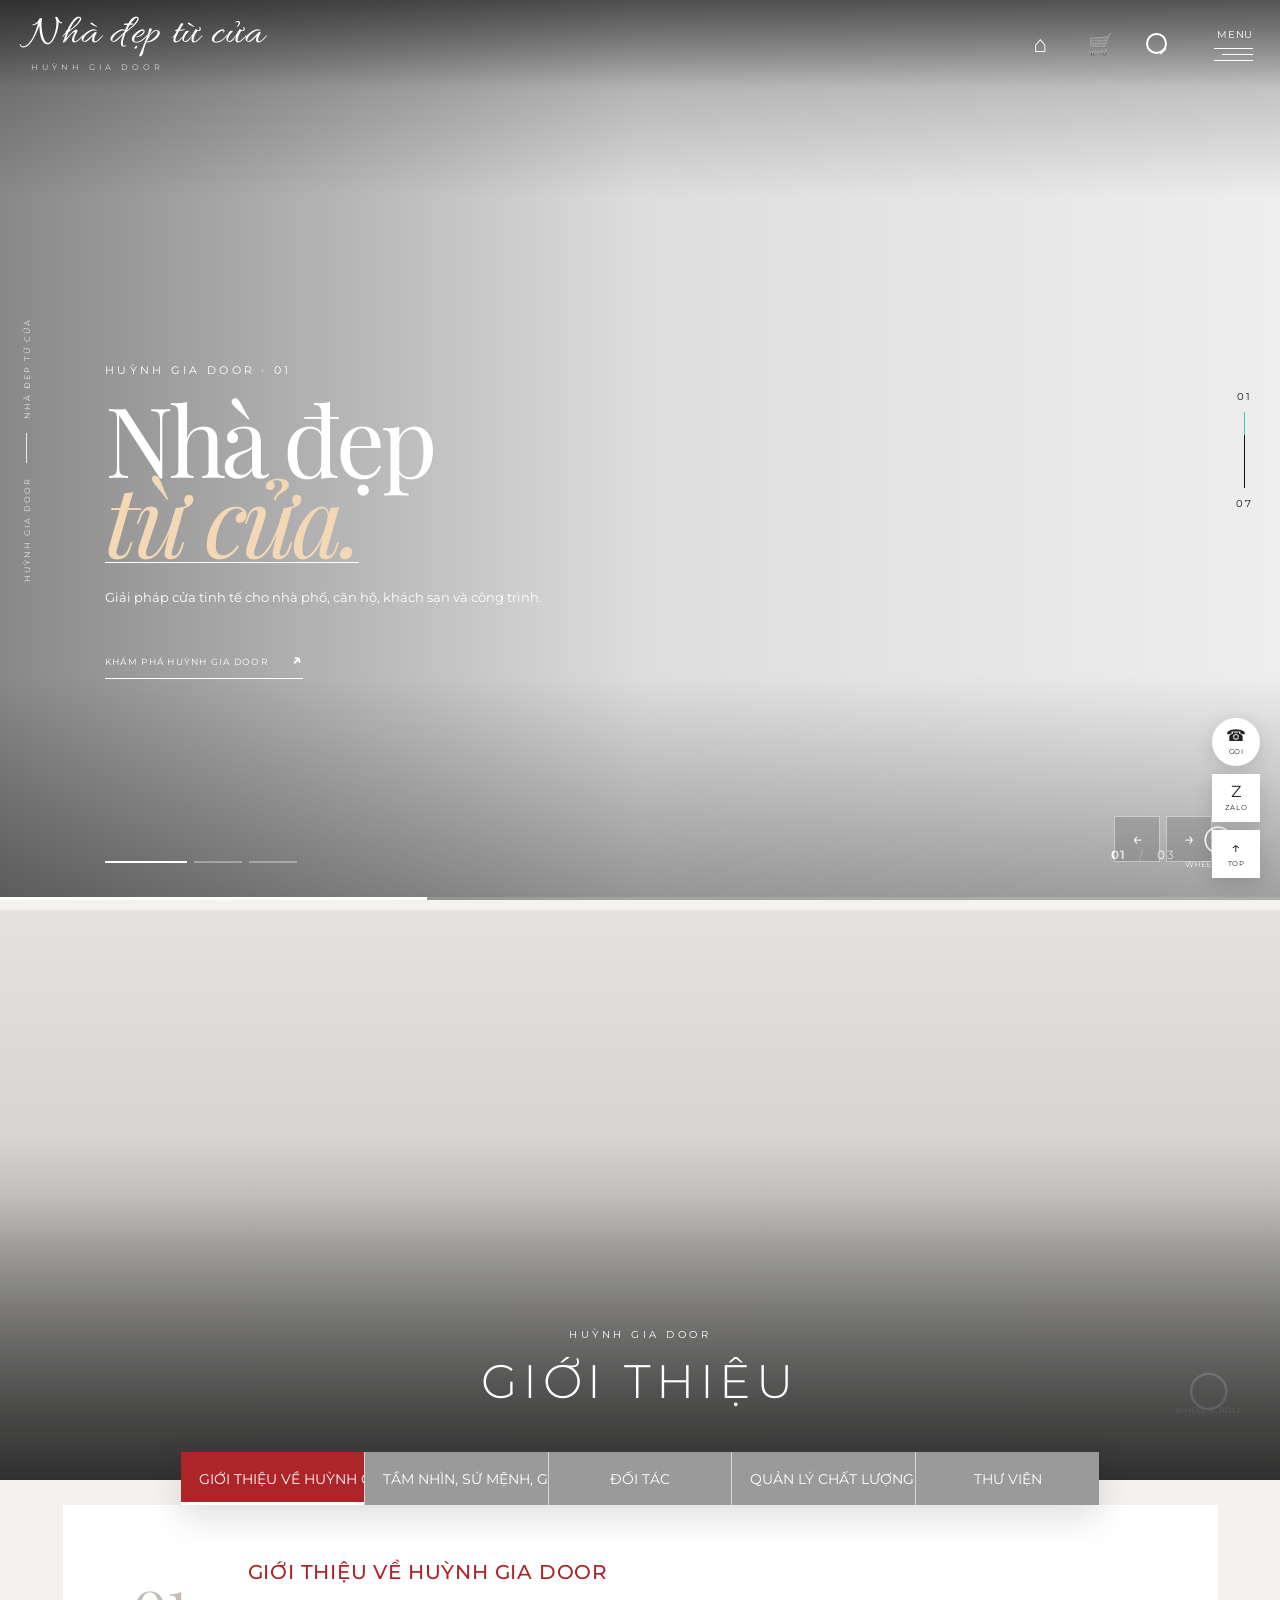
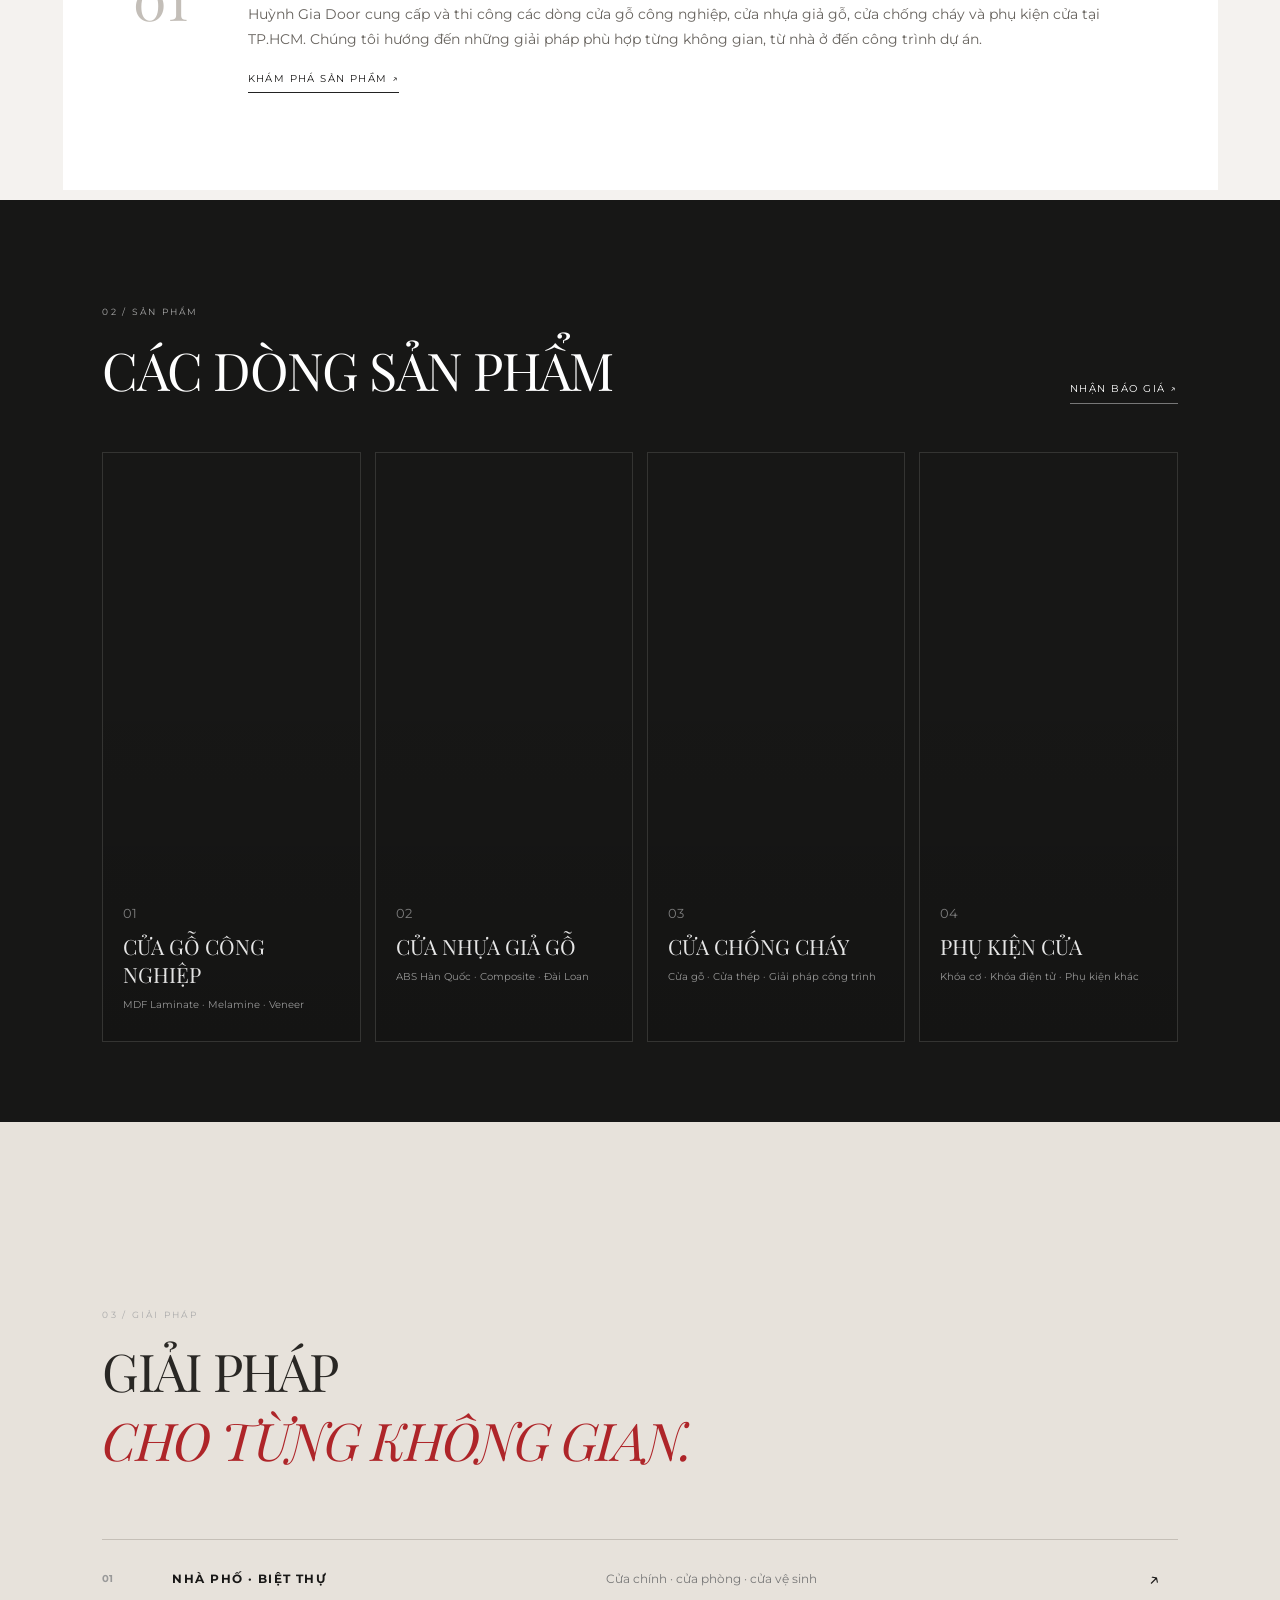
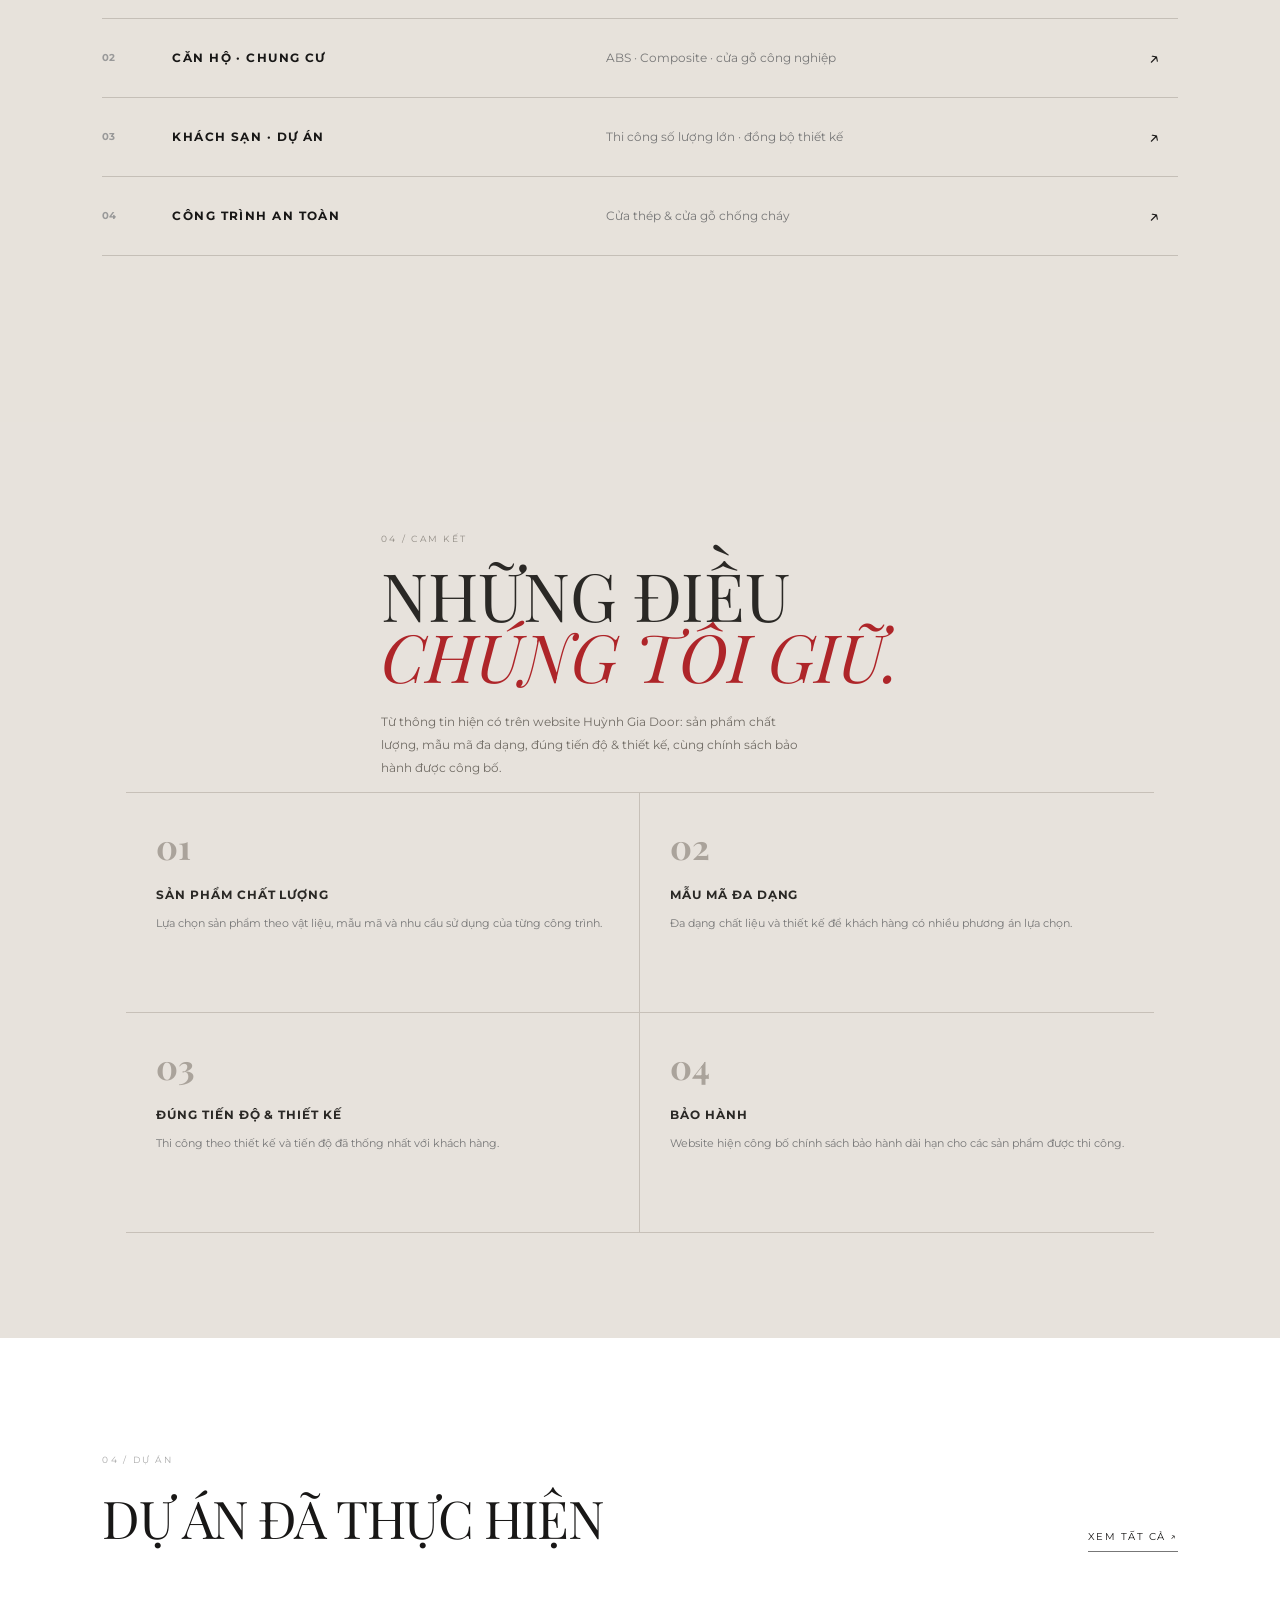
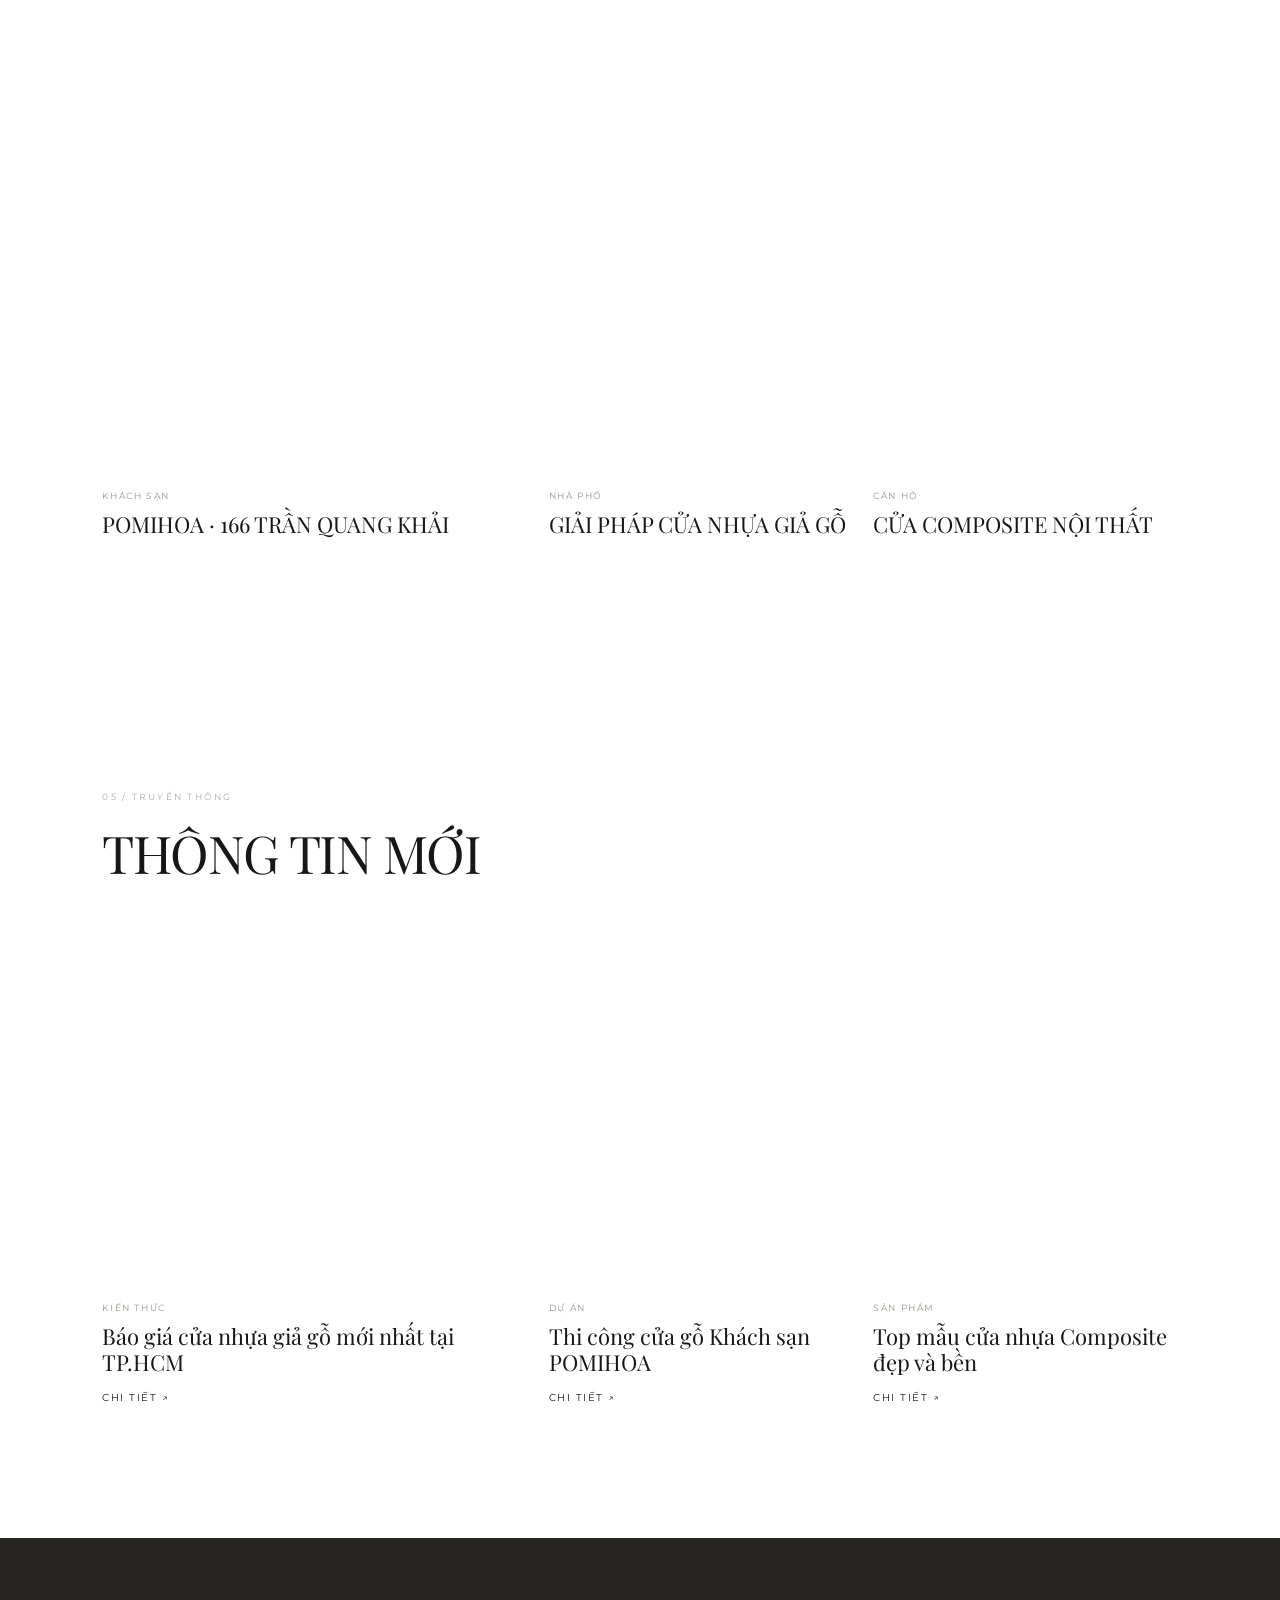
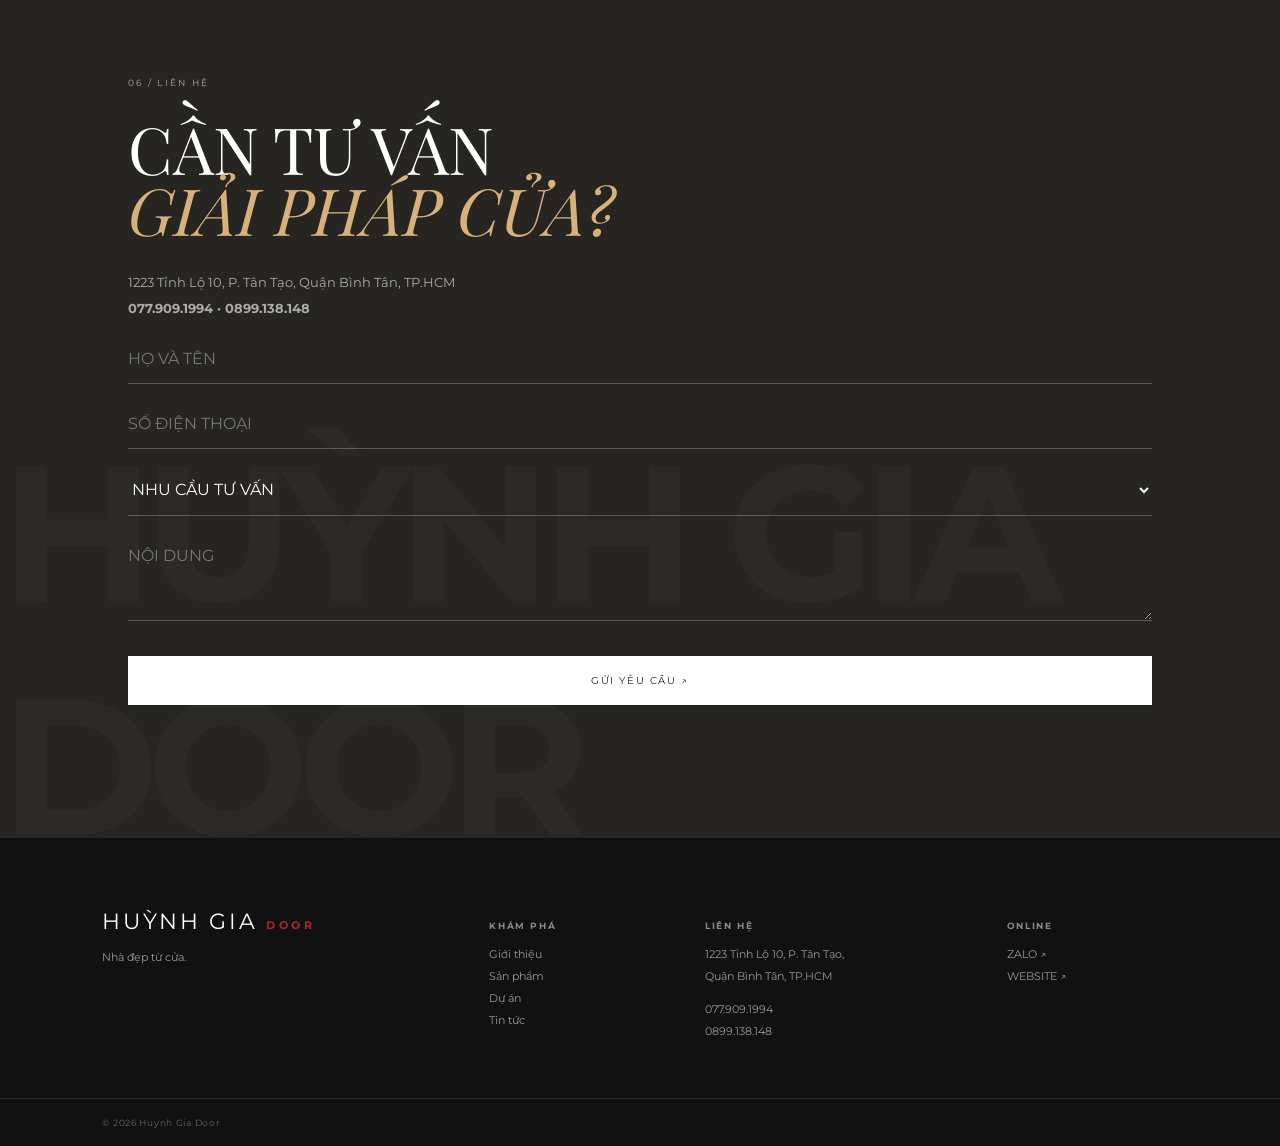
==== cuago/index.html @ 32234a35 "Add files via upload" ====
<!doctype html>
<html lang="vi">
<head>
<meta charset="utf-8">
<meta name="viewport" content="width=device-width,initial-scale=1">
<title>Huỳnh Gia Door — Nhà đẹp từ cửa | V5</title>
<meta name="description" content="Huỳnh Gia Door - giải pháp cửa gỗ công nghiệp, cửa nhựa giả gỗ, cửa chống cháy và phụ kiện cửa tại TP.HCM.">
<link rel="preconnect" href="https://fonts.googleapis.com">
<link rel="preconnect" href="https://fonts.gstatic.com" crossorigin>
<link href="https://fonts.googleapis.com/css2?family=Montserrat:wght@300;400;500;600;700&family=Playfair+Display:ital,wght@0,400;0,500;0,600;1,400;1,500&family=Allura&display=swap" rel="stylesheet">
<link rel="stylesheet" href="style.css">
</head>
<body class="presentation-mode">

<!-- HEADER: cố ý giống tinh thần screenshot: trong suốt, icon trắng, MENU -->
<header class="site-header" id="siteHeader">
  <a href="#top" class="logo" aria-label="Huỳnh Gia Door">
    <span class="logo-script">Nhà đẹp từ cửa</span>
    <span class="logo-sub">HUỲNH GIA DOOR</span>
  </a>
  <div class="header-tools">
    <a href="#top" class="icon-btn" aria-label="Trang chủ">⌂</a>
    <a href="#san-pham" class="icon-btn" aria-label="Sản phẩm">🛒</a>
    <button class="icon-btn search-btn" aria-label="Tìm kiếm">⌕</button>
    <button class="menu-trigger" id="menuTrigger" aria-expanded="false">
      <span>MENU</span><i></i><i></i><i></i>
    </button>
  </div>
</header>

<!-- FULLSCREEN MENU -->
<div class="mega-menu" id="megaMenu" aria-hidden="true">
  <div class="menu-backdrop"></div>
  <div class="menu-close-area">
    <button id="menuClose" class="menu-close" aria-label="Đóng menu">×</button>
  </div>
  <div class="mega-inner">
    <div class="mega-grid">
      <section class="mega-cell mega-products">
        <h3>CÁC DÒNG SẢN PHẨM</h3>
        <a href="#san-pham">CỬA GỖ CÔNG NGHIỆP</a>
        <a href="#san-pham">CỬA NHỰA ABS HÀN QUỐC</a>
        <a href="#san-pham">CỬA NHỰA COMPOSITE</a>
        <a href="#san-pham">CỬA NHỰA ĐÀI LOAN</a>
        <a href="#san-pham">CỬA GỖ MDF LAMINATE</a>
        <a href="#san-pham">CỬA GỖ MDF MELAMINE</a>
        <a href="#san-pham">CỬA GỖ MDF VENEER</a>
        <a href="#san-pham">CỬA GỖ CHỐNG CHÁY</a>
        <a href="#san-pham">CỬA THÉP CHỐNG CHÁY</a>
        <a href="#san-pham">KHÓA ĐIỆN TỬ</a>
        <a href="#san-pham">PHỤ KIỆN CỬA</a>
      </section>

      <section class="mega-cell">
        <h3>GIẢI PHÁP</h3>
        <a href="#giai-phap">NHÀ PHỐ · BIỆT THỰ</a>
        <a href="#giai-phap">CĂN HỘ · CHUNG CƯ</a>
        <a href="#giai-phap">KHÁCH SẠN · RESORT</a>
        <a href="#giai-phap">VĂN PHÒNG · THƯƠNG MẠI</a>
        <a href="#giai-phap">CHỐNG CHÁY</a>
        <a href="#giai-phap">THÔNG PHÒNG CHỐNG ẨM</a>
        <a href="#giai-phap">CÔNG TRÌNH DỰ ÁN</a>
      </section>

      <section class="mega-cell">
        <h3>TÀI LIỆU HỖ TRỢ</h3>
        <a href="#lien-he">TƯ VẤN THIẾT KẾ KIẾN TRÚC SƯ</a>
        <a href="#lien-he">CHỦ ĐẦU TƯ</a>
        <a href="#lien-he">TỔNG THẦU THI CÔNG</a>
        <a href="#lien-he">PHÂN PHỐI · ĐẠI LÝ</a>
        <a href="#lien-he">ĐỘI THỢ THI CÔNG</a>
      </section>

      <section class="mega-cell">
        <h3>TRUYỀN THÔNG</h3>
        <a href="#tin-tuc">CHÍNH SÁCH</a>
        <a href="#tin-tuc">SỰ KIỆN</a>
        <a href="#tin-tuc">TIN TỨC</a>
        <a href="#tin-tuc">SẢN PHẨM · GIẢI PHÁP</a>
        <a href="#tin-tuc">KHUYẾN MẠI · ƯU ĐÃI</a>
        <a href="#tin-tuc">GIẢI THƯỞNG</a>
        <a href="#tin-tuc">TUYỂN DỤNG</a>
      </section>

      <section class="mega-cell mega-bottom mega-projects">
        <h3>DỰ ÁN</h3>
        <a href="#du-an">TT THƯƠNG MẠI, VĂN PHÒNG</a>
        <a href="#du-an">KHÁCH SẠN, RESORT</a>
        <a href="#du-an">CHUNG CƯ, NHÀ DÂN DỤNG</a>
        <a href="#du-an">CÔNG TRÌNH VĂN HÓA</a>
        <a href="#du-an">CÔNG TRÌNH GIÁO DỤC</a>
        <a href="#du-an">CÔNG TRÌNH Y TẾ</a>
        <a href="#du-an">NHÀ MÁY, NHÀ XƯỞNG</a>
      </section>

      <section class="mega-cell mega-bottom mega-about">
        <h3>VỀ HUỲNH GIA DOOR</h3>
        <a href="#gioi-thieu" data-tab="about">GIỚI THIỆU</a>
        <a href="#gioi-thieu" data-tab="vision">TẦM NHÌN, SỨ MỆNH, GIÁ TRỊ</a>
        <a href="#gioi-thieu" data-tab="partners">ĐỐI TÁC</a>
        <a href="#gioi-thieu" data-tab="quality">QUẢN LÝ CHẤT LƯỢNG</a>
        <a href="#gioi-thieu" data-tab="library">THƯ VIỆN</a>
      </section>

      <section class="mega-cell mega-bottom mega-contact">
        <h3>LIÊN HỆ</h3>
        <a href="#lien-he">ĐỊA CHỈ LIÊN HỆ</a>
        <a href="#lien-he">DỊCH VỤ KHÁCH HÀNG</a>
        <a href="#lien-he">HỆ THỐNG PHÂN PHỐI, ĐẠI LÝ</a>
        <a href="#lien-he">FORM LIÊN HỆ</a>
      </section>
    </div>
  </div>
</div>

<!-- SEARCH OVERLAY -->
<div class="search-overlay" id="searchOverlay" aria-hidden="true">
  <div class="search-panel">
    <button class="search-close" id="searchClose" aria-label="Đóng tìm kiếm">×</button>
    <span>TÌM KIẾM</span>
    <h2>Bạn đang tìm gì?</h2>
    <form id="searchForm"><input id="searchInput" type="search" placeholder="Tên sản phẩm, cửa, phụ kiện..." autocomplete="off"><button type="submit">TÌM KIẾM ↗</button></form>
    <p id="searchHint">Ví dụ: cửa composite, cửa gỗ MDF, cửa chống cháy...</p>
  </div>
</div>

<main id="top">
  <div class="scene-indicator" id="sceneIndicator" aria-hidden="true"><span class="scene-current">01</span><i></i><span>07</span></div>
<!-- HERO / FULLSCREEN SLIDER -->
<section class="hero" id="homeHero" aria-label="Huỳnh Gia Door showcase">
  <div class="hero-slides">
    <article class="hero-slide active" data-slide="0">
      <div class="hero-bg" style="background-image:url('https://huynhgiadoor.com.vn/wp-content/uploads/2024/05/slider-cua-go-duratek.jpg')"></div>
      <div class="hero-overlay"></div>
      <div class="hero-caption">
        <span>HUỲNH GIA DOOR · 01</span>
        <h1>Nhà đẹp<br><em>từ cửa.</em></h1>
        <p>Giải pháp cửa tinh tế cho nhà phố, căn hộ, khách sạn và công trình.</p>
        <a href="#gioi-thieu" class="hero-link">KHÁM PHÁ HUỲNH GIA DOOR <b>↗</b></a>
      </div>
    </article>
    <article class="hero-slide" data-slide="1">
      <div class="hero-bg" style="background-image:url('https://huynhgiadoor.com.vn/wp-content/uploads/2024/05/slider-cua-go.jpg')"></div>
      <div class="hero-overlay"></div>
      <div class="hero-caption">
        <span>HUỲNH GIA DOOR · 02</span>
        <h1>Không gian<br><em>có gu.</em></h1>
        <p>Từ cửa gỗ công nghiệp đến cửa nhựa giả gỗ, đồng bộ cùng phong cách nội thất.</p>
        <a href="#san-pham" class="hero-link">XEM CÁC DÒNG SẢN PHẨM <b>↗</b></a>
      </div>
    </article>
    <article class="hero-slide" data-slide="2">
      <div class="hero-bg" style="background-image:url('https://huynhgiadoor.com.vn/wp-content/uploads/2024/05/bg-dep-3.jpg')"></div>
      <div class="hero-overlay"></div>
      <div class="hero-caption">
        <span>HUỲNH GIA DOOR · 03</span>
        <h1>Đúng cửa.<br><em>Đúng công trình.</em></h1>
        <p>Tư vấn, cung cấp và thi công giải pháp cửa phù hợp nhu cầu sử dụng.</p>
        <a href="#lien-he" class="hero-link">NHẬN TƯ VẤN <b>↗</b></a>
      </div>
    </article>
  </div>
  <div class="hero-counter"><strong id="heroCurrent">01</strong> <span>/</span> 03</div>
  <div class="hero-dots" aria-label="Chuyển slide">
    <button class="hero-dot active" data-go="0" aria-label="Slide 1"></button>
    <button class="hero-dot" data-go="1" aria-label="Slide 2"></button>
    <button class="hero-dot" data-go="2" aria-label="Slide 3"></button>
  </div>
  <button class="hero-arrow prev" id="heroPrev" aria-label="Slide trước">←</button>
  <button class="hero-arrow next" id="heroNext" aria-label="Slide tiếp theo">→</button>
  <a class="wheel-scroll" href="#gioi-thieu"><b>◯</b><span>WHEEL SCROLL</span></a>
  <div class="hero-progress"><span id="heroProgressBar"></span></div>
  <div class="hero-side-label">HUỲNH GIA DOOR <i></i> NHÀ ĐẸP TỪ CỬA</div>
</section>

<!-- INTRO / TABS -->
<section class="intro-panel snap-section" id="gioi-thieu">
  <div class="intro-hero">
    <div class="intro-image"></div>
    <div class="intro-title"><span>HUỲNH GIA DOOR</span><h2>GIỚI THIỆU</h2></div>
    <div class="intro-wheel">◯<small>WHEEL SCROLL</small></div>
  </div>
  <div class="intro-tabs" id="introTabs">
    <button class="intro-tab active" data-tab="about">GIỚI THIỆU VỀ HUỲNH GIA DOOR</button>
    <button class="intro-tab" data-tab="vision">TẦM NHÌN, SỨ MỆNH, GIÁ TRỊ</button>
    <button class="intro-tab" data-tab="partners">ĐỐI TÁC</button>
    <button class="intro-tab" data-tab="quality">QUẢN LÝ CHẤT LƯỢNG</button>
    <button class="intro-tab" data-tab="library">THƯ VIỆN</button>
  </div>
  <div class="intro-content" id="introContent">
    <article class="tab-content active" data-content="about">
      <div class="tab-number">01</div><div><h3>GIỚI THIỆU VỀ HUỲNH GIA DOOR</h3><p>Huỳnh Gia Door cung cấp và thi công các dòng cửa gỗ công nghiệp, cửa nhựa giả gỗ, cửa chống cháy và phụ kiện cửa tại TP.HCM. Chúng tôi hướng đến những giải pháp phù hợp từng không gian, từ nhà ở đến công trình dự án.</p><a href="#san-pham">KHÁM PHÁ SẢN PHẨM ↗</a></div>
    </article>
    <article class="tab-content" data-content="vision">
      <div class="tab-number">02</div><div><h3>TẦM NHÌN, SỨ MỆNH, GIÁ TRỊ</h3><p>Kiến tạo những giải pháp cửa đẹp, bền, phù hợp nhu cầu sử dụng; lấy chất lượng sản phẩm, sự minh bạch và trải nghiệm khách hàng làm nền tảng cho quá trình phát triển.</p><a href="#lien-he">TRAO ĐỔI VỚI CHÚNG TÔI ↗</a></div>
    </article>
    <article class="tab-content" data-content="partners">
      <div class="tab-number">03</div><div><h3>ĐỐI TÁC</h3><p>Đồng hành cùng các nhà cung cấp vật liệu, phụ kiện và đơn vị thi công để tạo nên giải pháp đồng bộ cho từng công trình.</p><a href="#lien-he">TRỞ THÀNH ĐỐI TÁC ↗</a></div>
    </article>
    <article class="tab-content" data-content="quality">
      <div class="tab-number">04</div><div><h3>QUẢN LÝ CHẤT LƯỢNG</h3><p>Sản phẩm được lựa chọn theo tiêu chí về vật liệu, mẫu mã và khả năng ứng dụng; quá trình lắp đặt được thực hiện theo thiết kế và thỏa thuận với khách hàng.</p><a href="#lien-he">TƯ VẤN CÔNG TRÌNH ↗</a></div>
    </article>
    <article class="tab-content" data-content="library">
      <div class="tab-number">05</div><div><h3>THƯ VIỆN</h3><p>Không gian lưu trữ hình ảnh sản phẩm, công trình và các mẫu cửa để khách hàng tham khảo trước khi lựa chọn.</p><a href="#san-pham">XEM HÌNH ẢNH ↗</a></div>
    </article>
  </div>
</section>

<section class="products section dark reveal-section snap-section" id="san-pham">
  <div class="section-head"><div><span>02 / SẢN PHẨM</span><h2>CÁC DÒNG SẢN PHẨM</h2></div><a href="#lien-he">NHẬN BÁO GIÁ ↗</a></div>
  <div class="product-grid">
    <a class="product-card" href="#lien-he"><div class="pimg p1"></div><div><small>01</small><h3>CỬA GỖ CÔNG NGHIỆP</h3><p>MDF Laminate · Melamine · Veneer</p></div></a>
    <a class="product-card" href="#lien-he"><div class="pimg p2"></div><div><small>02</small><h3>CỬA NHỰA GIẢ GỖ</h3><p>ABS Hàn Quốc · Composite · Đài Loan</p></div></a>
    <a class="product-card" href="#lien-he"><div class="pimg p3"></div><div><small>03</small><h3>CỬA CHỐNG CHÁY</h3><p>Cửa gỗ · Cửa thép · Giải pháp công trình</p></div></a>
    <a class="product-card" href="#lien-he"><div class="pimg p4"></div><div><small>04</small><h3>PHỤ KIỆN CỬA</h3><p>Khóa cơ · Khóa điện tử · Phụ kiện khác</p></div></a>
  </div>
</section>

<section class="solutions section reveal-section snap-section" id="giai-phap">
  <span>03 / GIẢI PHÁP</span><h2>GIẢI PHÁP<br><em>CHO TỪNG KHÔNG GIAN.</em></h2>
  <div class="solution-list">
    <a href="#lien-he"><b>01</b><strong>NHÀ PHỐ · BIỆT THỰ</strong><span>Cửa chính · cửa phòng · cửa vệ sinh</span><i>↗</i></a>
    <a href="#lien-he"><b>02</b><strong>CĂN HỘ · CHUNG CƯ</strong><span>ABS · Composite · cửa gỗ công nghiệp</span><i>↗</i></a>
    <a href="#lien-he"><b>03</b><strong>KHÁCH SẠN · DỰ ÁN</strong><span>Thi công số lượng lớn · đồng bộ thiết kế</span><i>↗</i></a>
    <a href="#lien-he"><b>04</b><strong>CÔNG TRÌNH AN TOÀN</strong><span>Cửa thép & cửa gỗ chống cháy</span><i>↗</i></a>
  </div>
</section>

<section class="commitments section reveal-section snap-section" id="cam-ket">
  <div class="commitment-head"><span>04 / CAM KẾT</span><h2>NHỮNG ĐIỀU<br><em>CHÚNG TÔI GIỮ.</em></h2><p>Từ thông tin hiện có trên website Huỳnh Gia Door: sản phẩm chất lượng, mẫu mã đa dạng, đúng tiến độ & thiết kế, cùng chính sách bảo hành được công bố.</p></div>
  <div class="commitment-grid">
    <article><b>01</b><h3>SẢN PHẨM CHẤT LƯỢNG</h3><p>Lựa chọn sản phẩm theo vật liệu, mẫu mã và nhu cầu sử dụng của từng công trình.</p></article>
    <article><b>02</b><h3>MẪU MÃ ĐA DẠNG</h3><p>Đa dạng chất liệu và thiết kế để khách hàng có nhiều phương án lựa chọn.</p></article>
    <article><b>03</b><h3>ĐÚNG TIẾN ĐỘ & THIẾT KẾ</h3><p>Thi công theo thiết kế và tiến độ đã thống nhất với khách hàng.</p></article>
    <article><b>04</b><h3>BẢO HÀNH</h3><p>Website hiện công bố chính sách bảo hành dài hạn cho các sản phẩm được thi công.</p></article>
  </div>
</section>

<section class="projects section reveal-section snap-section" id="du-an"><div class="section-head"><div><span>04 / DỰ ÁN</span><h2>DỰ ÁN ĐÃ THỰC HIỆN</h2></div><a href="#lien-he">XEM TẤT CẢ ↗</a></div><div class="project-grid"><article><div class="project-image pr1"></div><small>KHÁCH SẠN</small><h3>POMIHOA · 166 TRẦN QUANG KHẢI</h3></article><article><div class="project-image pr2"></div><small>NHÀ PHỐ</small><h3>GIẢI PHÁP CỬA NHỰA GIẢ GỖ</h3></article><article><div class="project-image pr3"></div><small>CĂN HỘ</small><h3>CỬA COMPOSITE NỘI THẤT</h3></article></div></section>

<section class="news section reveal-section snap-section" id="tin-tuc"><span>05 / TRUYỀN THÔNG</span><h2>THÔNG TIN MỚI</h2><div class="news-grid"><article><div class="news-image n1"></div><small>KIẾN THỨC</small><h3>Báo giá cửa nhựa giả gỗ mới nhất tại TP.HCM</h3><a href="https://huynhgiadoor.com.vn/gia-cua-nhua-gia-go-tai-phuong-cho-quan/" target="_blank">CHI TIẾT ↗</a></article><article><div class="news-image n2"></div><small>DỰ ÁN</small><h3>Thi công cửa gỗ Khách sạn POMIHOA</h3><a href="https://huynhgiadoor.com.vn/" target="_blank">CHI TIẾT ↗</a></article><article><div class="news-image n3"></div><small>SẢN PHẨM</small><h3>Top mẫu cửa nhựa Composite đẹp và bền</h3><a href="https://huynhgiadoor.com.vn/top-5-mau-cua-nhua-composite-dep-va-ben/" target="_blank">CHI TIẾT ↗</a></article></div></section>

<section class="contact reveal-section snap-section" id="lien-he"><div><span>06 / LIÊN HỆ</span><h2>CẦN TƯ VẤN<br><em>GIẢI PHÁP CỬA?</em></h2><p>1223 Tỉnh Lộ 10, P. Tân Tạo, Quận Bình Tân, TP.HCM<br><b>077.909.1994 · 0899.138.148</b></p></div><form onsubmit="event.preventDefault();alert('Cảm ơn bạn! Huỳnh Gia Door sẽ liên hệ lại sớm.');"><input placeholder="HỌ VÀ TÊN" required><input placeholder="SỐ ĐIỆN THOẠI" required><select><option>NHU CẦU TƯ VẤN</option><option>Cửa gỗ công nghiệp</option><option>Cửa nhựa Composite</option><option>Cửa ABS Hàn Quốc</option><option>Cửa chống cháy</option><option>Phụ kiện cửa</option></select><textarea placeholder="NỘI DUNG"></textarea><button>GỬI YÊU CẦU ↗</button></form></section>

<div class="floating-contact" aria-label="Liên hệ nhanh">
  <a href="tel:0779091994" title="Gọi 077.909.1994"><span>☎</span><small>GỌI</small></a>
  <a href="https://zalo.me/0899138148" target="_blank" rel="noopener" title="Zalo"><span>Z</span><small>ZALO</small></a>
  <button id="backTop" title="Về đầu trang"><span>↑</span><small>TOP</small></button>
</div>

<footer><div><div class="footer-logo">HUỲNH GIA <b>DOOR</b></div><p>Nhà đẹp từ cửa.</p></div><div><h4>KHÁM PHÁ</h4><a href="#gioi-thieu">Giới thiệu</a><a href="#san-pham">Sản phẩm</a><a href="#du-an">Dự án</a><a href="#tin-tuc">Tin tức</a></div><div><h4>LIÊN HỆ</h4><p>1223 Tỉnh Lộ 10, P. Tân Tạo,<br>Quận Bình Tân, TP.HCM</p><p>077.909.1994<br>0899.138.148</p></div><div><h4>ONLINE</h4><a href="https://zalo.me/0899138148" target="_blank">ZALO ↗</a><a href="https://huynhgiadoor.com.vn/" target="_blank">WEBSITE ↗</a></div></footer>
<div class="copyright">© 2026 Huynh Gia Door</div>
</main>
<script src="app.js"></script>
</body>
</html>
---- cuago/style.css ----
:root{--red:#b1262b;--red2:#d52626;--white:#fff;--black:#181716;--gray:#999793;--line:#d6d1ca;--cream:#eee9e1}*{box-sizing:border-box}html{scroll-behavior:smooth}body{margin:0;color:var(--black);font-family:Montserrat,Arial,sans-serif;background:#eeeae3}body.menu-open{overflow:hidden}a{text-decoration:none;color:inherit}button,input,select,textarea{font:inherit}.site-header{position:fixed;top:0;left:0;right:0;height:90px;z-index:100;display:flex;align-items:center;justify-content:space-between;padding:0 2.6%;color:#fff;background:linear-gradient(#0007,transparent);transition:.35s}.site-header.solid{background:#fff;color:#222;box-shadow:0 2px 18px #0002}.logo{display:flex;flex-direction:column;align-items:flex-start;min-width:310px}.logo-script{font-family:Allura,cursive;font-size:39px;line-height:.9;letter-spacing:.02em}.logo-sub{font-size:9px;letter-spacing:.42em;margin:8px 0 0 4px;opacity:.75}.header-tools{display:flex;align-items:center;gap:24px}.icon-btn{border:0;background:none;color:inherit;font-size:27px;line-height:1;cursor:pointer;padding:5px;transition:.25s}.icon-btn:hover{color:var(--red2);transform:translateY(-2px)}.search-btn{font-size:32px}.menu-trigger{width:72px;border:0;background:none;color:inherit;display:flex;flex-direction:column;align-items:flex-start;gap:5px;cursor:pointer;padding:0}.menu-trigger span{font-size:11px;letter-spacing:.08em;margin-bottom:2px}.menu-trigger i{display:block;height:2px;width:42px;background:currentColor;transition:.3s}.menu-trigger:hover{color:var(--red2)}.hero{height:100vh;min-height:700px;position:relative;color:#fff;overflow:hidden}.hero-bg{position:absolute;inset:0;background-image:url('https://huynhgiadoor.com.vn/wp-content/uploads/2024/05/slider-cua-go-duratek.jpg');background-size:cover;background-position:center}.hero-overlay{position:absolute;inset:0;background:linear-gradient(90deg,#0007 0%,#0002 50%,#0001),linear-gradient(#0005 0%,transparent 22%,transparent 75%,#0005)}.hero-caption{position:absolute;left:10%;top:45%;transform:translateY(-20%);max-width:650px}.hero-caption>span{font-size:11px;letter-spacing:.3em}.hero-caption h1{font-family:'Playfair Display',serif;font-size:clamp(64px,8vw,120px);font-weight:400;line-height:.86;margin:24px 0}.hero-caption h1 em{color:#f4d8b6}.hero-caption p{font-size:14px;line-height:1.8;max-width:430px}.hero-link{display:inline-block;margin-top:28px;border-bottom:1px solid #fff;padding:0 0 9px;font-size:10px;letter-spacing:.14em}.hero-link b{font-size:16px;margin-left:20px}.hero-counter{position:absolute;right:7%;bottom:65px;font-size:12px;letter-spacing:.12em}.hero-counter span{opacity:.45;margin:0 8px}.wheel-scroll{position:absolute;right:2.8%;bottom:24px;display:flex;flex-direction:column;align-items:center;gap:5px;font-size:8px;opacity:.9}.wheel-scroll b{font-size:34px;font-weight:300}.intro-panel{position:relative;background:#eeeae3}.intro-hero{height:590px;position:relative;overflow:hidden}.intro-image{position:absolute;inset:0;background-image:linear-gradient(#0001,#0003),url('https://huynhgiadoor.com.vn/wp-content/uploads/2024/05/photo-1-1557718672558171551520.jpg');background-size:cover;background-position:center}.intro-title{position:absolute;inset:0;display:flex;flex-direction:column;justify-content:flex-end;align-items:center;padding-bottom:70px;color:#fff;background:linear-gradient(transparent 50%,#0007)}.intro-title span{font-size:10px;letter-spacing:.35em}.intro-title h2{font-weight:300;font-size:47px;letter-spacing:.03em;margin:12px 0 0}.intro-wheel{position:absolute;right:3%;bottom:65px;color:#fff;text-align:center;font-size:37px}.intro-wheel small{display:block;font-size:8px;margin-top:-5px}.intro-tabs{position:relative;margin:-23px auto 0;z-index:3;display:flex;max-width:1250px;background:#a7a6a4;box-shadow:0 5px 18px #0002}.intro-tab{flex:1;min-height:54px;border:0;border-right:1px solid #d5d5d5;background:transparent;color:#fff;padding:0 18px;font-size:15px;font-weight:400;cursor:pointer;transition:.35s;position:relative;white-space:nowrap}.intro-tab:last-child{border-right:0}.intro-tab:before{content:'';position:absolute;left:0;bottom:0;width:100%;height:0;background:var(--red);transition:.25s;z-index:-1}.intro-tab:hover,.intro-tab.active{color:#fff;background:var(--red)}.intro-tab:hover{transform:translateY(-3px)}.intro-content{max-width:1250px;margin:0 auto;min-height:265px;padding:65px 70px;background:#fff;position:relative}.tab-content{display:none;grid-template-columns:90px 1fr;gap:35px;animation:tabIn .45s ease}.tab-content.active{display:grid}.tab-number{font-family:'Playfair Display';font-size:56px;color:#c3beb8}.tab-content h3{font-size:21px;letter-spacing:.04em;font-weight:500;margin:0 0 18px;color:var(--red)}.tab-content p{max-width:780px;line-height:1.8;font-size:14px;color:#67635e;margin:0}.tab-content a{display:inline-block;margin-top:20px;font-size:10px;letter-spacing:.14em;border-bottom:1px solid #222;padding-bottom:7px}@keyframes tabIn{from{opacity:0;transform:translateY(12px)}to{opacity:1;transform:none}}.section{padding:105px 8%}.dark{background:#171716;color:#fff}.section-head{display:flex;align-items:flex-end;justify-content:space-between;margin-bottom:48px}.section-head>div>span,.solutions>span,.projects>span,.news>span,.contact>div>span{font-size:9px;letter-spacing:.25em;color:#aaa}.section-head h2,.solutions h2,.projects h2,.news h2{font-family:'Playfair Display';font-weight:400;font-size:52px;margin:16px 0 0}.section-head>a{font-size:10px;letter-spacing:.15em;border-bottom:1px solid #777;padding-bottom:8px}.product-grid{display:grid;grid-template-columns:repeat(4,1fr);gap:14px}.product-card{border:1px solid #343432;overflow:hidden}.pimg{height:430px;background-size:cover;background-position:center;transition:.7s}.product-card:hover .pimg{transform:scale(1.06)}.p1{background-image:url('https://huynhgiadoor.com.vn/wp-content/uploads/2024/05/slider-cua-go.jpg')}.p2{background-image:url('https://huynhgiadoor.com.vn/wp-content/uploads/2024/05/slider-cua-go-duratek.jpg')}.p3{background-image:url('https://huynhgiadoor.com.vn/wp-content/uploads/2024/05/bg-dep-3.jpg')}.p4{background-image:url('https://huynhgiadoor.com.vn/wp-content/uploads/2024/05/slide01.jpg')}.product-card>div:last-child{padding:20px}.product-card small{color:#888}.product-card h3{font-family:'Playfair Display';font-weight:400;font-size:21px;margin:10px 0}.product-card p{font-size:10px;color:#aaa}.solutions{background:#e7e2db}.solutions h2{color:#292724;margin:16px 0 65px}.solutions h2 em{color:var(--red);font-style:italic}.solution-list{border-top:1px solid #c5bfb7}.solution-list a{display:grid;grid-template-columns:70px 1.2fr 1.5fr 30px;align-items:center;padding:27px 0;border-bottom:1px solid #c5bfb7;transition:.3s}.solution-list a:hover{color:var(--red);padding-left:14px}.solution-list b{font-size:10px;color:#999}.solution-list strong{font-size:12px;letter-spacing:.12em}.solution-list span{font-size:12px;color:#777}.solution-list i{font-style:normal;font-size:20px}.project-grid,.news-grid{display:grid;grid-template-columns:1.4fr 1fr 1fr;gap:20px}.project-image,.news-image{height:470px;background-size:cover;background-position:center;transition:.6s}.project-grid article:hover .project-image,.news-grid article:hover .news-image{transform:scale(.985)}.pr1{background-image:url('https://huynhgiadoor.com.vn/wp-content/uploads/2024/05/photo-1-1557718672558171551520.jpg')}.pr2{background-image:url('https://huynhgiadoor.com.vn/wp-content/uploads/2024/05/slide01.jpg')}.pr3{background-image:url('https://huynhgiadoor.com.vn/wp-content/uploads/2024/05/slider-cua-go.jpg')}.project-grid article small,.news-grid article small{display:block;margin-top:20px;font-size:9px;letter-spacing:.18em;color:#9a938b}.project-grid h3,.news-grid h3{font-family:'Playfair Display';font-size:22px;font-weight:400;line-height:1.2;margin:10px 0}.news{background:#fff}.news h2{margin-bottom:55px}.news-image{height:340px}.n1{background-image:url('https://huynhgiadoor.com.vn/wp-content/uploads/2024/05/bg-dep-3.jpg')}.n2{background-image:url('https://huynhgiadoor.com.vn/wp-content/uploads/2024/05/photo-1-1557718672558171551520.jpg')}.n3{background-image:url('https://huynhgiadoor.com.vn/wp-content/uploads/2024/05/slider-cua-go-duratek.jpg')}.news-grid a{font-size:10px;letter-spacing:.15em;border-bottom:1px solid #222;padding-bottom:7px}.contact{background:#272522;color:#fff;padding:105px 10%;display:grid;grid-template-columns:1fr 1fr;gap:12%}.contact h2{font-family:'Playfair Display';font-size:65px;font-weight:400;line-height:.95;margin:28px 0}.contact h2 em{color:#d7b17c}.contact p{font-size:13px;line-height:2;color:#aaa}.contact form{display:flex;flex-direction:column;gap:15px}.contact input,.contact select,.contact textarea{border:0;border-bottom:1px solid #5b5955;background:none;color:#fff;padding:15px 0;outline:none}.contact select option{color:#222}.contact textarea{min-height:90px;resize:vertical}.contact button{margin-top:20px;border:0;background:#fff;color:#222;padding:18px;font-size:10px;letter-spacing:.16em;cursor:pointer;transition:.3s}.contact button:hover{background:var(--red);color:#fff}footer{background:#111;color:#fff;padding:70px 8% 45px;display:grid;grid-template-columns:2fr 1fr 1.5fr 1fr;gap:45px}footer h4{font-size:9px;letter-spacing:.18em;color:#8e8a84}footer p,footer a{font-size:11px;color:#999;line-height:2;display:block}.footer-logo{font-size:22px;letter-spacing:.12em}.footer-logo b{color:var(--red);font-size:11px;letter-spacing:.35em}.copyright{background:#111;color:#666;border-top:1px solid #292929;padding:18px 8%;font-size:9px;letter-spacing:.08em}
/* FULLSCREEN MENU */
.mega-menu{position:fixed;inset:0;z-index:200;visibility:hidden;opacity:0;transition:visibility 0s .35s,opacity .35s}.mega-menu.open{visibility:visible;opacity:1;transition-delay:0s}.menu-backdrop{position:absolute;inset:0;background:linear-gradient(#0009,#000b),url('https://huynhgiadoor.com.vn/wp-content/uploads/2024/05/slider-cua-go.jpg') center/cover;transform:scale(1.04);transition:transform .7s}.mega-menu.open .menu-backdrop{transform:scale(1)}.menu-close-area{position:absolute;top:0;right:0;z-index:4}.menu-close{width:84px;height:87px;border:0;background:var(--red);color:#fff;font-size:46px;font-weight:200;cursor:pointer;transition:.3s}.menu-close:hover{background:#8e1c20;transform:scale(.96)}.mega-inner{position:relative;z-index:3;height:100%;padding:105px 4% 50px;display:grid;grid-template-columns:1.08fr 1.08fr 1fr 1fr;overflow:auto}.mega-col{padding:0 26px;border-right:1px solid #ffffff55;animation:menuCol .55s both}.mega-col:nth-child(2){animation-delay:.06s}.mega-col:nth-child(3){animation-delay:.12s}.mega-col:nth-child(4){animation-delay:.18s}.mega-col:last-child{border-right:0}@keyframes menuCol{from{opacity:0;transform:translateY(25px)}to{opacity:1;transform:none}}.mega-col h3{color:#ff2b25;font-size:24px;font-weight:400;margin:0 0 23px}.mega-col a{display:block;color:#eee;font-size:12px;line-height:1.35;padding:5px 0;transition:.25s;position:relative}.mega-col a:before{content:'';width:0;height:1px;background:#ff2b25;position:absolute;left:0;bottom:3px;transition:.3s}.mega-col a:hover{color:#ff2b25;transform:translateX(7px)}.mega-col a:hover:before{width:35px}.menu-sub-block{border-top:1px solid #ffffff55;margin-top:35px;padding-top:28px}.menu-sub-block h3{font-size:22px}.menu-sub-block a{font-size:12px}
@media(max-width:1000px){.logo{min-width:200px}.logo-script{font-size:31px}.icon-btn{display:none}.mega-inner{grid-template-columns:1fr 1fr;padding-top:100px}.mega-col:nth-child(2){border-right:0}.product-grid{grid-template-columns:1fr 1fr}.project-grid,.news-grid{grid-template-columns:1fr 1fr}.project-grid article:first-child{grid-column:1/-1}.contact{grid-template-columns:1fr}.intro-tabs{overflow:auto}.intro-tab{min-width:220px}.intro-content{padding:45px}.solution-list a{grid-template-columns:45px 1fr 30px}.solution-list span{display:none}}
@media(max-width:620px){.site-header{height:72px;padding:0 18px}.logo-script{font-size:27px}.logo-sub{font-size:7px;letter-spacing:.28em}.menu-trigger{width:58px}.menu-trigger i{width:35px}.hero-caption{left:7%;right:7%;top:48%}.hero-caption h1{font-size:64px}.hero-counter{bottom:30px}.wheel-scroll{display:none}.intro-hero{height:430px}.intro-title{padding-bottom:45px}.intro-title h2{font-size:35px}.intro-tabs{margin-top:0}.intro-tab{font-size:11px;min-width:205px}.intro-content{padding:35px 22px}.tab-content{grid-template-columns:45px 1fr;gap:12px}.tab-number{font-size:34px}.tab-content h3{font-size:16px}.tab-content p{font-size:12px}.section{padding:75px 7%}.section-head{align-items:flex-start;gap:25px;flex-direction:column}.section-head h2,.solutions h2,.projects h2,.news h2{font-size:40px}.product-grid,.project-grid,.news-grid{grid-template-columns:1fr}.project-grid article:first-child{grid-column:auto}.pimg{height:390px}.project-image{height:360px}.news-image{height:320px}.contact{padding:75px 7%}.contact h2{font-size:50px}footer{grid-template-columns:1fr;padding:60px 7%}.mega-inner{grid-template-columns:1fr;padding:92px 20px 40px}.mega-col{border-right:0!important;border-bottom:1px solid #ffffff44;padding:22px 8px}.mega-col h3{font-size:19px}.mega-col a{font-size:11px}.menu-close{width:68px;height:72px;font-size:40px}}

/* ===== V3: chuyển động gần phong cách Galaxy ===== */
.hero-slides{position:absolute;inset:0}
.hero-slide{position:absolute;inset:0;opacity:0;visibility:hidden;transition:opacity 1s ease,visibility 1s;overflow:hidden}
.hero-slide.active{opacity:1;visibility:visible;z-index:1}
.hero-slide .hero-bg{transform:scale(1.055);transition:transform 7s cubic-bezier(.2,.65,.2,1)}
.hero-slide.active .hero-bg{transform:scale(1)}
.hero-slide .hero-caption{opacity:0;transform:translateY(25px)}
.hero-slide.active .hero-caption{animation:heroCaptionIn .9s .2s cubic-bezier(.2,.7,.2,1) forwards}
@keyframes heroCaptionIn{to{opacity:1;transform:translateY(-20%)}}
.hero-counter{z-index:4}
.hero-dots{position:absolute;z-index:5;left:10%;bottom:54px;display:flex;gap:8px}
.hero-dot{width:36px;height:2px;border:0;padding:0;background:#ffffff66;cursor:pointer;transition:.4s}
.hero-dot:hover,.hero-dot.active{width:70px;background:#fff}
.hero-arrow{position:absolute;z-index:5;bottom:38px;width:42px;height:42px;border:1px solid #ffffff66;background:#0002;color:#fff;cursor:pointer;transition:.3s;font-size:18px}
.hero-arrow:hover{background:var(--red);border-color:var(--red);transform:translateY(-3px)}
.hero-arrow.prev{right:120px}.hero-arrow.next{right:68px}
.wheel-scroll{z-index:5;text-decoration:none;transition:.3s;animation:wheelFloat 1.8s ease-in-out infinite}
.wheel-scroll:hover{opacity:.7;transform:translateY(-4px)}
@keyframes wheelFloat{0%,100%{transform:translateY(0)}50%{transform:translateY(7px)}}

/* Tab hover giống interaction trong ảnh tham chiếu */
.intro-tabs{overflow:hidden}
.intro-tab{z-index:0}
.intro-tab::after{content:'';position:absolute;left:0;right:0;bottom:0;height:3px;background:#fff;transform:scaleX(0);transform-origin:left;transition:transform .45s cubic-bezier(.2,.7,.2,1)}
.intro-tab:hover::after,.intro-tab.active::after{transform:scaleX(1)}
.intro-tab:hover{background:var(--red2);letter-spacing:.025em}
.intro-content{overflow:hidden}
.tab-content{min-height:135px}

/* Section reveal + parallax nhẹ */
.reveal-section{opacity:0;transform:translateY(35px);transition:opacity .9s ease,transform .9s cubic-bezier(.2,.7,.2,1)}
.reveal-section.is-visible{opacity:1;transform:none}
.product-card,.project-grid article,.news-grid article{transition:transform .45s ease,opacity .45s ease}
.product-card:hover{transform:translateY(-7px)}
.project-grid article:hover,.news-grid article:hover{transform:translateY(-5px)}

/* Floating action buttons */
.floating-contact{position:fixed;z-index:90;right:20px;bottom:22px;display:flex;flex-direction:column;gap:8px}
.floating-contact a,.floating-contact button{width:48px;height:48px;border:1px solid #ffffffaa;background:#fff;color:#222;display:flex;flex-direction:column;align-items:center;justify-content:center;box-shadow:0 5px 20px #0002;cursor:pointer;transition:.3s}
.floating-contact span{font-size:16px;line-height:1}.floating-contact small{font-size:7px;letter-spacing:.08em;margin-top:3px}
.floating-contact a:hover,.floating-contact button:hover{background:var(--red);color:#fff;transform:translateX(-5px)}

/* Thanh progress dọc gợi cảm giác website dạng presentation */
body::before{content:'';position:fixed;z-index:120;top:0;left:0;width:2px;height:0;background:var(--red);transition:height .1s linear;pointer-events:none}

@media(max-width:1000px){
  .hero-dots{left:7%;bottom:35px}.hero-arrow.prev{right:75px}.hero-arrow.next{right:24px}.hero-counter{bottom:75px}
}
@media(max-width:620px){
  .hero{min-height:650px}
  .hero-caption h1{font-size:60px}
  .hero-caption p{font-size:12px}
  .hero-dots{left:7%;bottom:26px}.hero-dot{width:24px}.hero-dot:hover,.hero-dot.active{width:45px}
  .hero-arrow{bottom:18px;width:34px;height:34px}.hero-arrow.prev{right:55px}.hero-arrow.next{right:15px}
  .hero-counter{right:7%;bottom:75px}
  .floating-contact{right:12px;bottom:12px}.floating-contact a,.floating-contact button{width:43px;height:43px}
}
@media(prefers-reduced-motion:reduce){*,*::before,*::after{scroll-behavior:auto!important;animation:none!important;transition:none!important}.hero-slide .hero-bg{transform:none}.reveal-section{opacity:1;transform:none}}
body::before{height:var(--scroll-progress,0vh)}


/* ===== V4 PRESENTATION EXPERIENCE ===== */
html{scroll-behavior:smooth}
body.presentation-mode{background:#fff}
body.presentation-mode .snap-section{scroll-margin-top:0}
.scene-indicator{position:fixed;z-index:80;right:28px;top:50%;transform:translateY(-50%);display:flex;flex-direction:column;align-items:center;gap:9px;color:#fff;font-size:10px;letter-spacing:.14em;mix-blend-mode:difference;pointer-events:none}
.scene-indicator i{display:block;width:1px;height:76px;background:currentColor;position:relative;overflow:hidden}
.scene-indicator i:after{content:'';position:absolute;left:0;top:0;width:100%;height:30%;background:var(--red);animation:indicatorMove 2.2s ease-in-out infinite}
@keyframes indicatorMove{0%{transform:translateY(-110%)}50%{transform:translateY(250%)}100%{transform:translateY(-110%)}}
.hero-progress{position:absolute;left:0;right:0;bottom:0;height:3px;background:#ffffff25;z-index:7;overflow:hidden}
.hero-progress span{display:block;height:100%;width:33.33%;background:#fff;transition:width .7s cubic-bezier(.2,.7,.2,1)}
.hero-side-label{position:absolute;z-index:5;left:30px;top:50%;transform:rotate(-90deg) translateX(-50%);transform-origin:left top;color:#fff;font-size:9px;letter-spacing:.25em;opacity:.8;white-space:nowrap}
.hero-side-label i{display:inline-block;width:30px;height:1px;background:#fff;margin:0 10px 3px}
.hero-caption h1{letter-spacing:-.045em}
.hero-caption h1 em{position:relative;display:inline-block}
.hero-caption h1 em:after{content:'';position:absolute;left:0;bottom:-5px;width:100%;height:1px;background:#fff;transform:scaleX(0);transform-origin:left;transition:transform .8s .7s}
.hero-slide.active .hero-caption h1 em:after{transform:scaleX(1)}
.intro-panel{position:relative;background:#f4f2ef}
.intro-hero{position:relative;overflow:hidden}
.intro-hero:after{content:'';position:absolute;inset:0;background:linear-gradient(180deg,transparent 40%,#0008 100%);pointer-events:none}
.intro-title{z-index:2}
.intro-title h2{letter-spacing:.12em}
.intro-tabs{position:relative;z-index:8;box-shadow:0 12px 35px #0002}
.intro-tab{position:relative;overflow:hidden}
.intro-tab:before{content:'';position:absolute;inset:0;background:linear-gradient(90deg,#b32126,#8d171b);transform:translateX(-101%);transition:transform .45s cubic-bezier(.2,.8,.2,1);z-index:-1}
.intro-tab:hover:before,.intro-tab.active:before{transform:translateX(0)}
.intro-tab:hover,.intro-tab.active{color:#fff}
.intro-content{background:#fff;min-height:220px}
.tab-content{opacity:0;transform:translateY(14px);transition:opacity .4s ease,transform .5s cubic-bezier(.2,.7,.2,1)}
.tab-content.active{opacity:1;transform:none}
.tab-number{font-variant-numeric:tabular-nums}
.product-card{overflow:hidden;position:relative}
.product-card:after{content:'XEM CHI TIẾT ↗';position:absolute;left:28px;bottom:22px;color:#fff;font-size:9px;letter-spacing:.16em;opacity:0;transform:translateY(10px);transition:.35s;z-index:3}
.product-card:before{content:'';position:absolute;inset:0;background:linear-gradient(180deg,transparent 35%,#000a 100%);opacity:.2;transition:.35s;z-index:2}
.product-card:hover:after{opacity:1;transform:none}
.product-card:hover:before{opacity:.8}
.product-card .pimg{transition:transform .8s cubic-bezier(.2,.7,.2,1),filter .5s}
.product-card:hover .pimg{transform:scale(1.06);filter:saturate(1.05)}
.solution-list a{position:relative;overflow:hidden}
.solution-list a:before{content:'';position:absolute;left:0;top:0;bottom:0;width:2px;background:var(--red);transform:scaleY(0);transition:transform .35s;transform-origin:bottom}
.solution-list a:hover:before{transform:scaleY(1)}
.solution-list a:hover{padding-left:18px}
.project-grid article,.news-grid article{position:relative;overflow:hidden}
.project-image,.news-image{transition:transform .8s cubic-bezier(.2,.7,.2,1),filter .5s}
.project-grid article:hover .project-image,.news-grid article:hover .news-image{transform:scale(1.045);filter:brightness(.82)}
.contact{position:relative;overflow:hidden}
.contact:before{content:'HUỲNH GIA DOOR';position:absolute;right:-4%;bottom:-5%;font-size:15vw;font-weight:700;letter-spacing:-.06em;color:#ffffff06;pointer-events:none}
.floating-contact a:first-child{border-radius:50%}
@media(min-width:1001px){
  body.presentation-mode .snap-section{min-height:100vh;display:flex;flex-direction:column;justify-content:center}
  body.presentation-mode .intro-panel{min-height:100vh}
  body.presentation-mode .products.section,body.presentation-mode .solutions.section,body.presentation-mode .projects.section,body.presentation-mode .news.section{padding-top:100px;padding-bottom:80px}
}
@media(max-width:1000px){.scene-indicator{display:none}.hero-side-label{display:none}}
@media(max-width:620px){.hero-progress{height:2px}.intro-content{min-height:300px}.hero-caption h1{letter-spacing:-.05em}}

/* ========================= V5 — GALAXY-STYLE INTERACTION ========================= */
:root{--red:#ae2529;--red-bright:#d52b2b;--ink:#242220;--warm:#ece7e0}
body{background:#f0ede8;overflow-x:hidden}
.site-header{height:88px;padding:0 2.1%;z-index:500;backdrop-filter:blur(0px);transition:background .45s,backdrop-filter .45s,box-shadow .45s,color .35s}
.site-header.solid{backdrop-filter:blur(12px);background:rgba(255,255,255,.93);box-shadow:0 1px 0 rgba(0,0,0,.08)}
.logo{min-width:350px}.logo-script{font-size:42px;color:inherit}.logo-sub{font-size:8px;letter-spacing:.5em}
.header-tools{gap:28px}.icon-btn{width:30px;height:34px;display:grid;place-items:center;font-size:23px}.icon-btn[aria-label="Sản phẩm"]{font-size:0}.icon-btn[aria-label="Sản phẩm"]:before{content:'🛒';font-size:21px;filter:grayscale(1)}.search-btn{font-size:0}.search-btn:before{content:'';width:17px;height:17px;border:2px solid currentColor;border-radius:50%;display:block;position:relative}.search-btn:after{content:'';width:8px;height:2px;background:currentColor;position:absolute;transform:translate(7px,7px) rotate(-45deg)}
.menu-trigger{width:54px;align-items:flex-end;gap:5px}.menu-trigger span{font-size:10px}.menu-trigger i{height:1px;width:39px}.menu-trigger i:nth-of-type(2){width:31px}.menu-trigger:hover i{width:39px}
.hero{min-height:100svh}.hero-bg{transition:transform 1.3s cubic-bezier(.2,.7,.2,1),filter 1s}.hero-slide.active .hero-bg{transform:scale(1.025)}.hero-caption{left:8.2%;top:47%;max-width:680px}.hero-caption h1{font-size:clamp(62px,7.6vw,112px);line-height:.82;margin:20px 0 28px}.hero-caption p{font-size:13px;max-width:470px}.hero-link{font-size:9px}.hero-arrow{width:46px;height:46px;border:1px solid #fff7;background:#0002;color:#fff;transition:.3s}.hero-arrow:hover{background:var(--red);border-color:var(--red);transform:translateY(-2px)}
.hero-dots{position:absolute;left:8.2%;bottom:37px;display:flex;gap:7px;z-index:8}.hero-dot{width:48px;height:2px;border:0;background:#fff5;padding:0;cursor:pointer;transition:.45s}.hero-dot.active{background:#fff;width:82px}.hero-counter{right:8.2%;bottom:38px}.wheel-scroll{right:2.2%;bottom:31px}.wheel-scroll b{font-size:27px}.hero-side-label{left:22px;font-size:8px}

/* Exact 4-column menu grid + 3-column lower row, inspired by supplied reference */
.mega-menu{z-index:1000}.menu-backdrop{background:linear-gradient(rgba(17,12,8,.72),rgba(17,12,8,.88)),url('https://huynhgiadoor.com.vn/wp-content/uploads/2024/05/slider-cua-go.jpg') center/cover}.menu-close-area{z-index:10}.menu-close{width:84px;height:88px;background:var(--red);font-size:42px}.menu-close:hover{background:#8e1c20;transform:none}
.mega-inner{padding:102px 3.3% 28px;height:100%;display:block;overflow:auto}.mega-grid{height:calc(100vh - 130px);min-height:690px;display:grid;grid-template-columns:1.05fr 1fr 1fr 1fr;grid-template-rows:1fr .86fr;border:1px solid rgba(255,255,255,.25);background:rgba(25,19,15,.3);backdrop-filter:blur(1px)}
.mega-cell{padding:23px 23px 18px;border-right:1px solid rgba(255,255,255,.45);border-bottom:1px solid rgba(255,255,255,.45);overflow:hidden;animation:menuCellIn .55s both}.mega-cell:nth-child(2){animation-delay:.05s}.mega-cell:nth-child(3){animation-delay:.1s}.mega-cell:nth-child(4){animation-delay:.15s}.mega-cell:nth-child(5){animation-delay:.2s}.mega-cell:nth-child(6){animation-delay:.25s}.mega-cell:nth-child(7){animation-delay:.3s}.mega-cell:nth-child(4),.mega-cell:nth-child(7){border-right:0}.mega-cell:nth-child(5),.mega-cell:nth-child(6),.mega-cell:nth-child(7){border-bottom:0}.mega-cell h3{font-size:25px;line-height:1.05;color:#ff2d26;font-weight:400;margin:0 0 25px;letter-spacing:-.02em}.mega-cell a{position:relative;display:block;color:#f2efeb;font-size:12px;line-height:1.25;padding:6px 0 6px 0;transition:color .22s,transform .3s;padding-left:0}.mega-cell a:after{content:'';position:absolute;left:0;bottom:3px;height:1px;width:0;background:var(--red-bright);transition:width .3s}.mega-cell a:hover{color:var(--red-bright);transform:translateX(9px)}.mega-cell a:hover:after{width:32px}.mega-products{grid-row:1/3;border-bottom:0}.mega-projects{grid-column:2}.mega-about{grid-column:3}.mega-contact{grid-column:4}.mega-bottom h3{margin-bottom:20px}.mega-bottom a{font-size:11.5px}.mega-products a{font-size:11.8px}.mega-products h3{margin-bottom:20px}
@keyframes menuCellIn{from{opacity:0;transform:translateY(18px)}to{opacity:1;transform:none}}

/* Search */
.search-overlay{position:fixed;inset:0;z-index:1100;background:rgba(20,18,16,.84);backdrop-filter:blur(14px);display:grid;place-items:center;opacity:0;visibility:hidden;transition:.35s}.search-overlay.open{opacity:1;visibility:visible}.search-panel{width:min(820px,88vw);color:#fff;position:relative}.search-panel>span{font-size:10px;letter-spacing:.28em;color:#bbb}.search-panel h2{font-family:'Playfair Display';font-size:clamp(48px,7vw,84px);font-weight:400;margin:14px 0 35px}.search-panel form{display:flex;border-bottom:1px solid #fff8}.search-panel input{flex:1;background:transparent;border:0;outline:0;color:#fff;font-size:21px;padding:18px 0}.search-panel input::placeholder{color:#aaa}.search-panel button[type=submit]{border:0;background:var(--red);color:#fff;padding:0 25px;font-size:10px;letter-spacing:.12em;cursor:pointer}.search-close{position:absolute;right:0;top:-40px;border:0;background:none;color:#fff;font-size:45px;font-weight:200;cursor:pointer}.search-panel p{color:#aaa;font-size:11px;margin-top:18px}

/* Intro: image itself reacts to the hovered tab */
.intro-hero{height:570px}.intro-image{transition:background-image .45s,transform 1.2s}.intro-panel.tab-vision .intro-image{background-image:linear-gradient(#0002,#0005),url('https://huynhgiadoor.com.vn/wp-content/uploads/2024/05/slider-cua-go.jpg')}.intro-panel.tab-partners .intro-image{background-image:linear-gradient(#0002,#0005),url('https://huynhgiadoor.com.vn/wp-content/uploads/2024/05/slide01.jpg')}.intro-panel.tab-quality .intro-image{background-image:linear-gradient(#0002,#0005),url('https://huynhgiadoor.com.vn/wp-content/uploads/2024/05/bg-dep-3.jpg')}.intro-panel.tab-library .intro-image{background-image:linear-gradient(#0002,#0005),url('https://huynhgiadoor.com.vn/wp-content/uploads/2024/05/photo-1-1557718672558171551520.jpg')}.intro-tabs{max-width:1280px;margin:-28px auto 0}.intro-tab{height:53px;min-height:53px;font-size:14px;background:rgba(154,154,154,.92)}.intro-tab:hover{transform:none}.intro-content{max-width:1280px;min-height:285px;padding:55px 70px}.tab-content{grid-template-columns:80px 1fr}.tab-content h3{font-size:20px}.tab-content p{max-width:900px}

/* Commitment scene */
.commitments{background:#e7e2dc;color:#2a2825;display:grid;grid-template-columns:.75fr 1.45fr;gap:8%;align-items:center}.commitment-head>span{font-size:9px;letter-spacing:.25em;color:#918c85}.commitment-head h2{font-family:'Playfair Display';font-weight:400;font-size:clamp(48px,5.2vw,76px);line-height:.92;margin:18px 0 25px}.commitment-head h2 em{color:var(--red);font-style:italic}.commitment-head p{font-size:12px;line-height:1.9;color:#716c65;max-width:420px}.commitment-grid{display:grid;grid-template-columns:1fr 1fr;border-top:1px solid #c7c0b8}.commitment-grid article{min-height:220px;padding:30px;border-right:1px solid #c7c0b8;border-bottom:1px solid #c7c0b8;transition:.35s}.commitment-grid article:nth-child(2n){border-right:0}.commitment-grid article:hover{background:#fff;transform:translateY(-4px)}.commitment-grid b{font-family:'Playfair Display';font-size:34px;color:#aaa39b}.commitment-grid h3{font-size:12px;letter-spacing:.08em;margin:18px 0 12px}.commitment-grid p{font-size:11px;line-height:1.8;color:#777}

/* More cinematic reveal */
.reveal-section{opacity:0;transform:translateY(28px);transition:opacity .8s ease,transform .9s cubic-bezier(.2,.7,.2,1)}.reveal-section.is-visible{opacity:1;transform:none}.section-head h2,.solutions h2,.projects h2,.news h2{letter-spacing:-.03em}.section-head>a:hover{color:var(--red);border-color:var(--red)}

/* Mobile */
@media(max-width:1000px){.logo{min-width:0}.mega-grid{height:auto;min-height:0;grid-template-columns:1fr 1fr;grid-template-rows:auto}.mega-cell{border-right:1px solid rgba(255,255,255,.3)!important;border-bottom:1px solid rgba(255,255,255,.3)!important}.mega-products{grid-row:auto}.mega-projects,.mega-about,.mega-contact{grid-column:auto}.commitments{grid-template-columns:1fr}.commitment-grid{margin-top:25px}}
@media(max-width:620px){.site-header{height:72px}.logo-script{font-size:28px}.logo-sub{font-size:6px}.header-tools{gap:7px}.menu-trigger{width:48px}.mega-inner{padding:86px 12px 18px}.mega-grid{grid-template-columns:1fr}.mega-cell{border-right:0!important;padding:20px 17px}.mega-cell h3{font-size:19px}.mega-cell a{font-size:11px}.menu-close{width:66px;height:72px}.intro-hero{height:430px}.intro-tabs{margin:0;overflow-x:auto}.intro-tab{min-width:205px;font-size:11px}.intro-content{padding:38px 22px}.commitment-grid{grid-template-columns:1fr}.commitment-grid article{border-right:0}.search-panel input{font-size:16px}.search-panel form{display:block}.search-panel button[type=submit]{height:48px;width:100%;margin-top:12px}}
@media(prefers-reduced-motion:reduce){*,*:before,*:after{scroll-behavior:auto!important;animation:none!important;transition:none!important}}
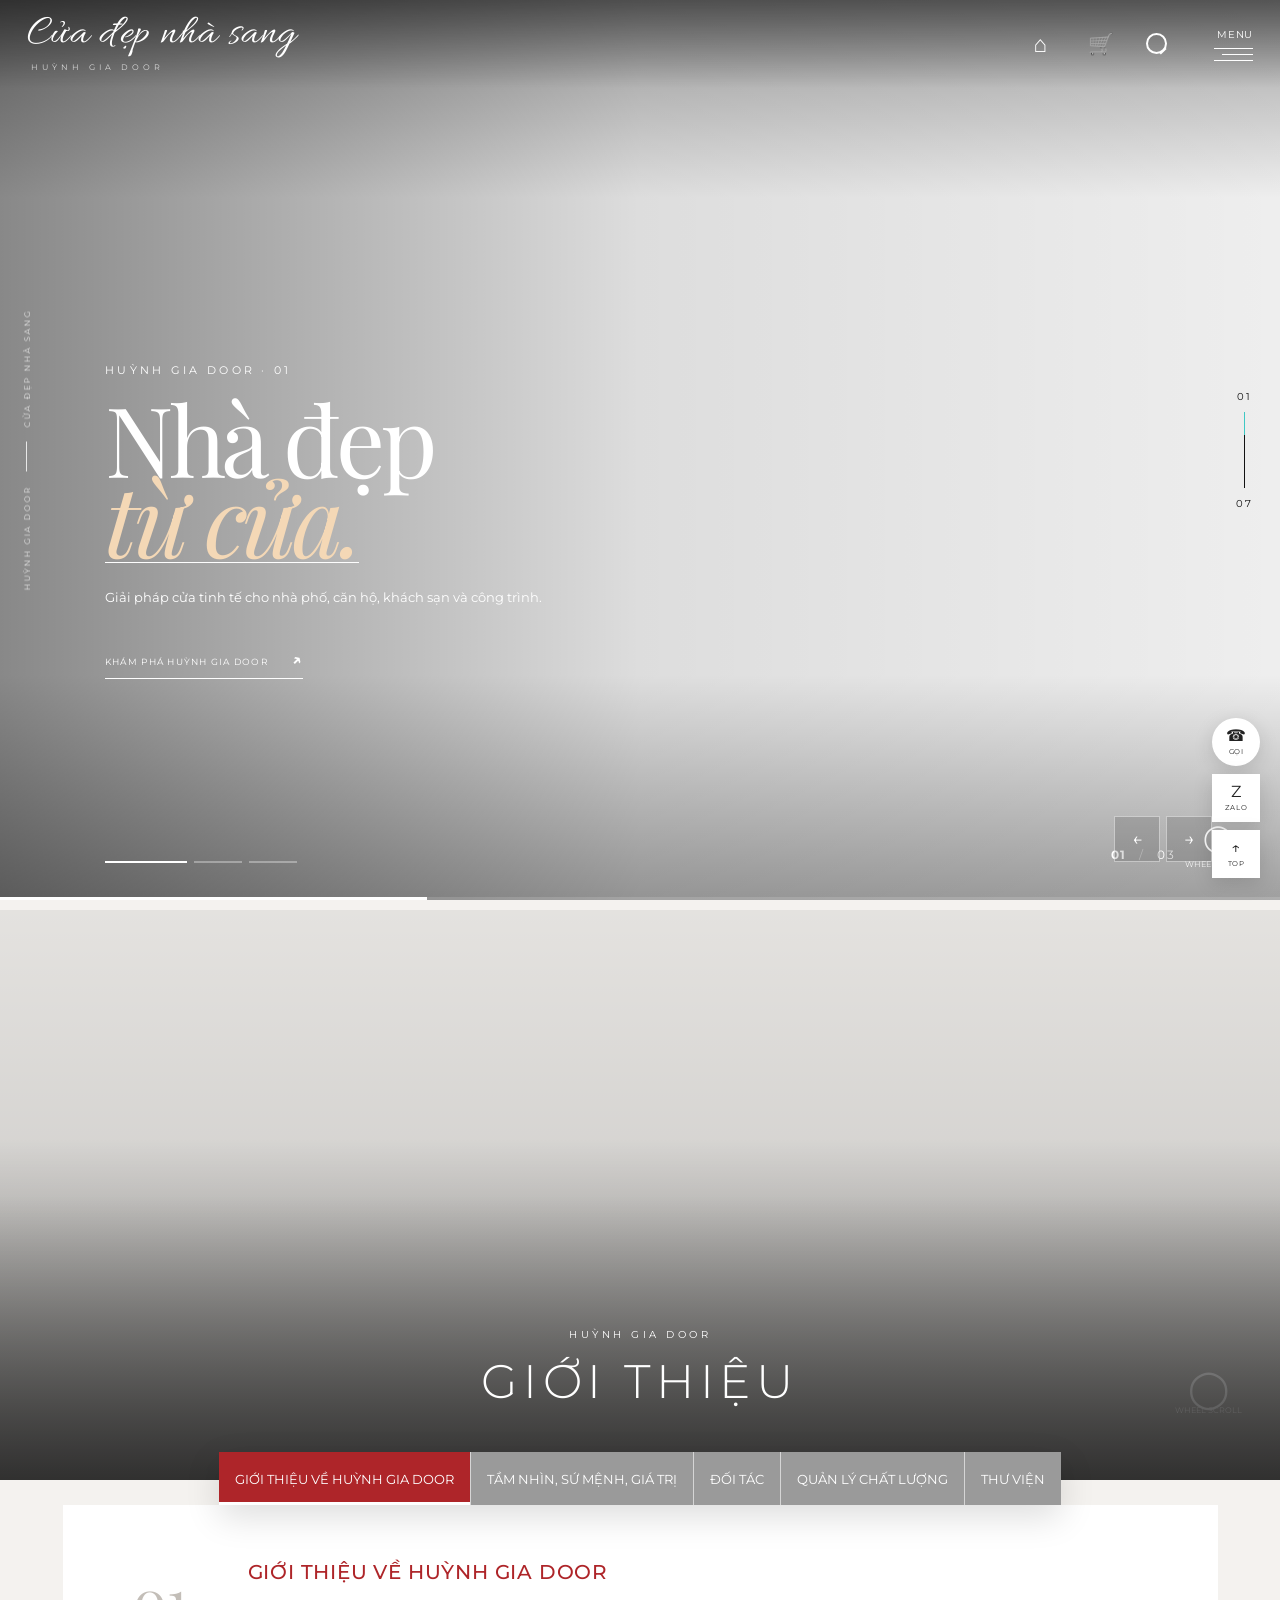
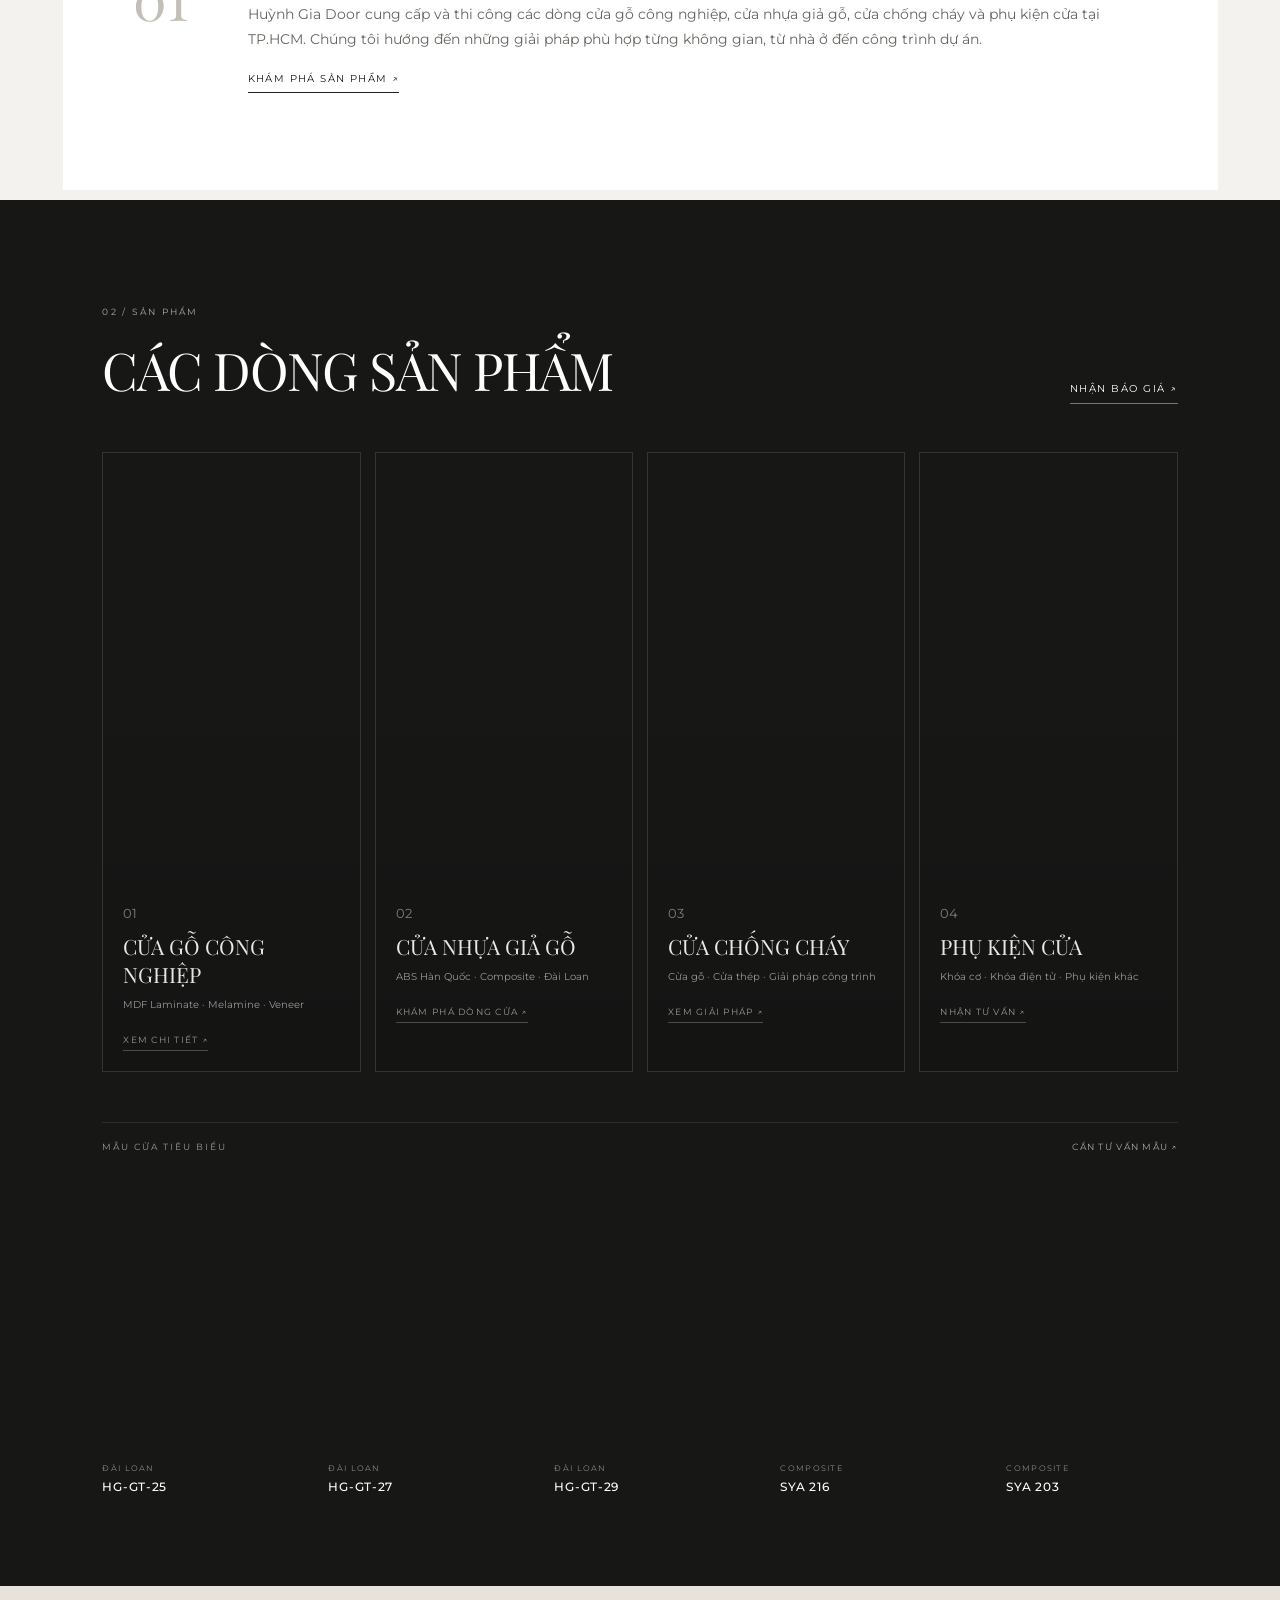
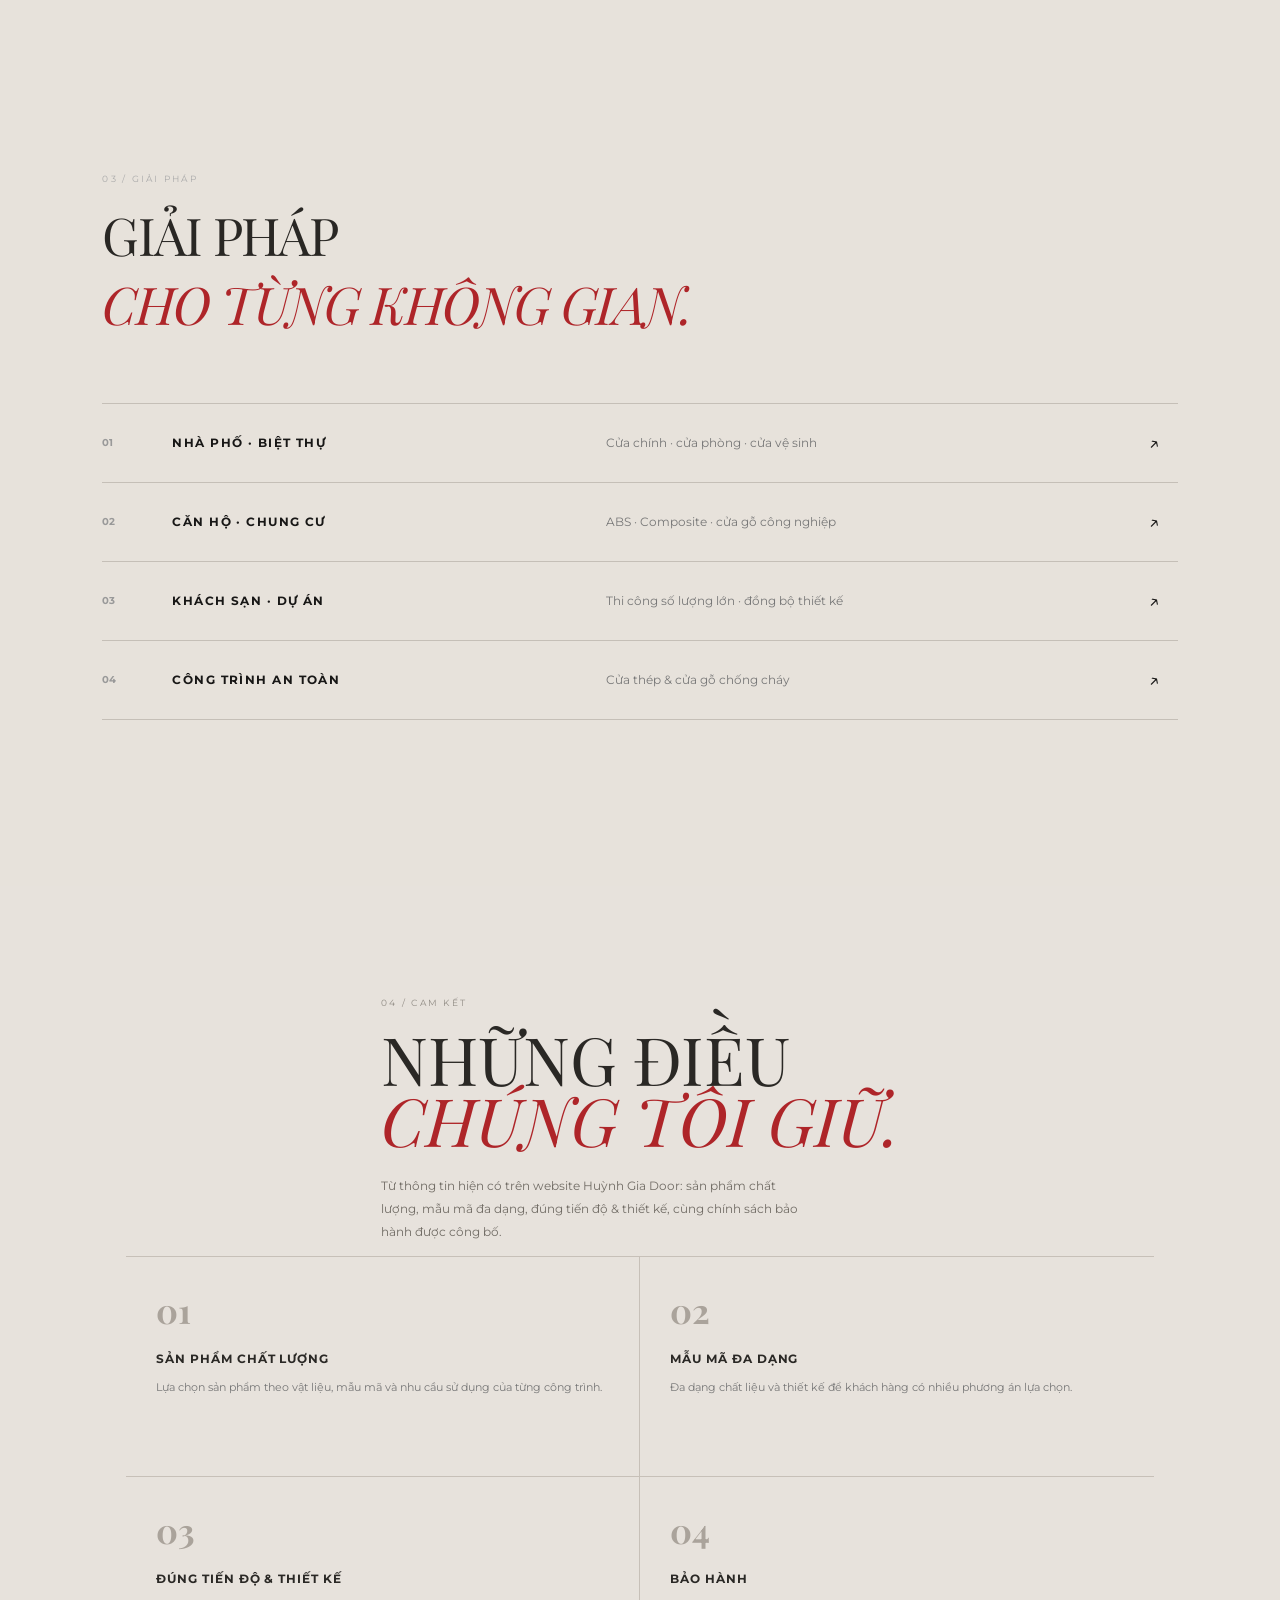
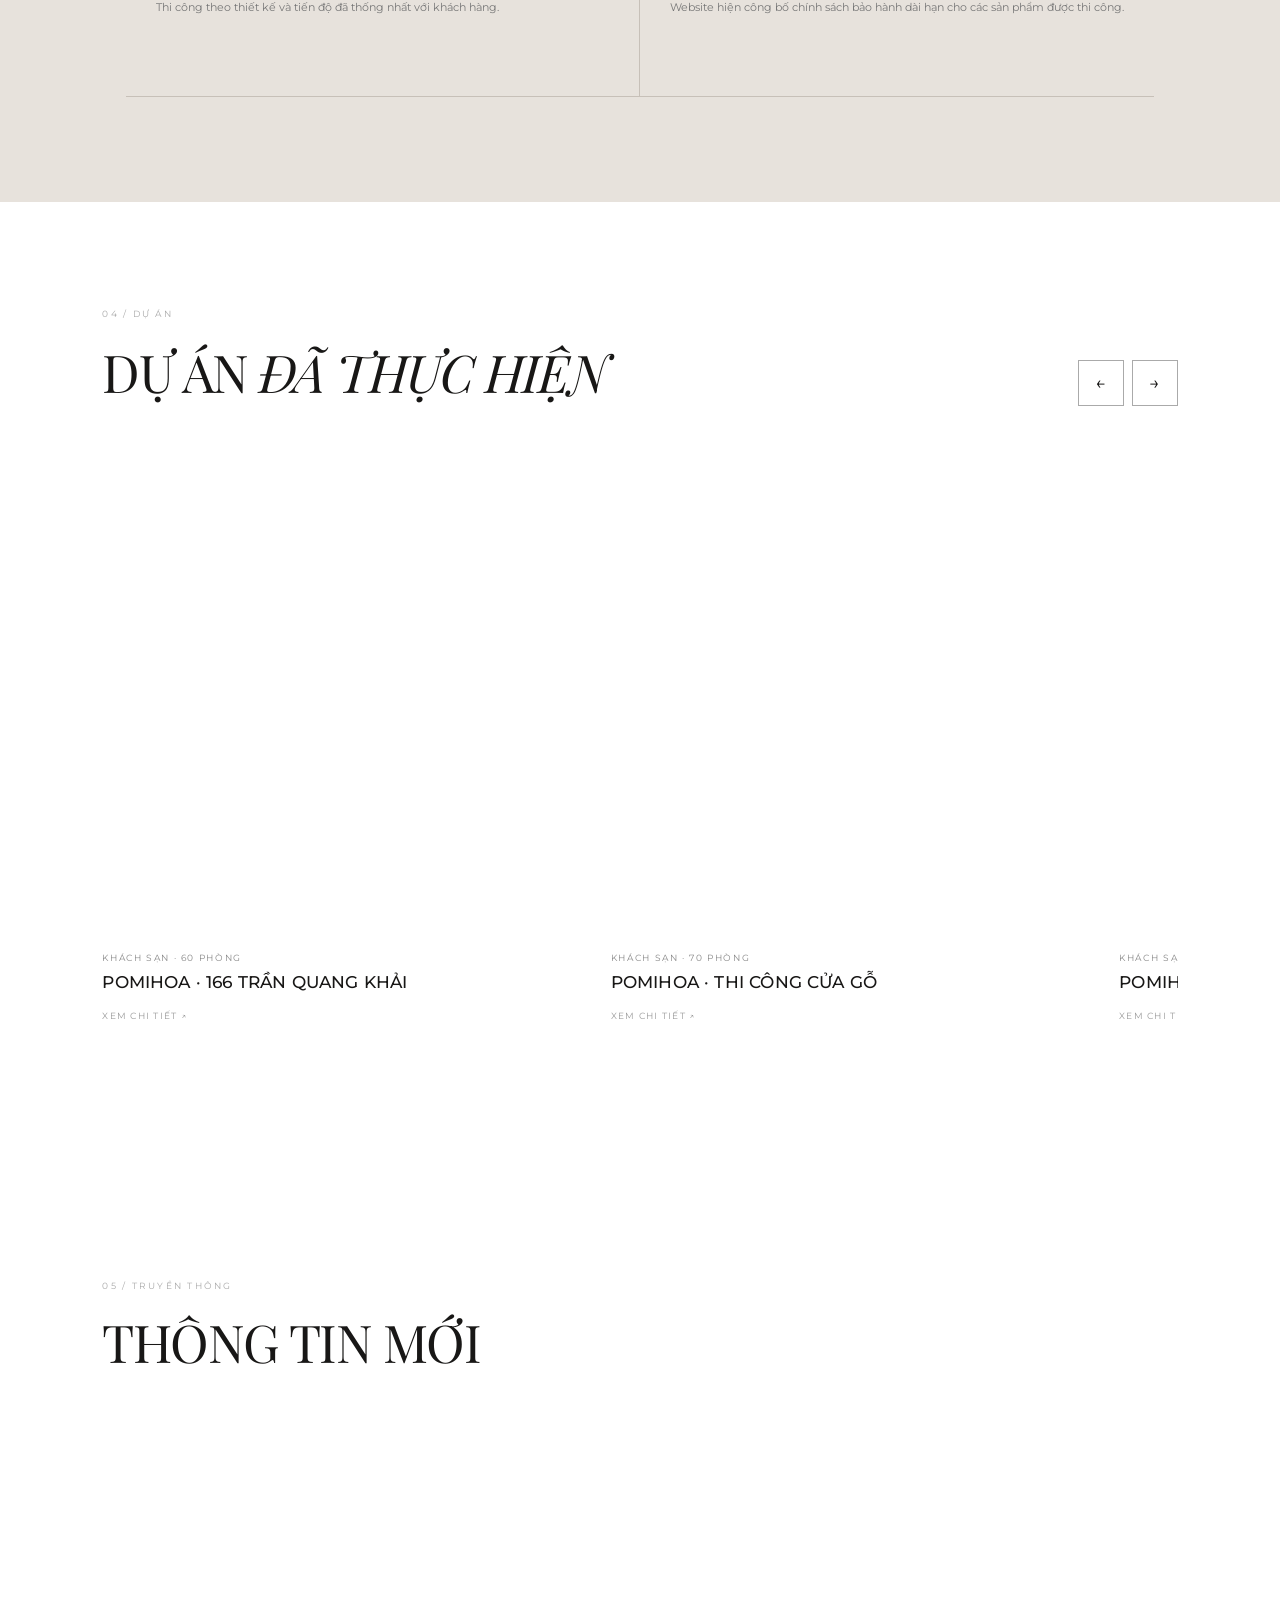
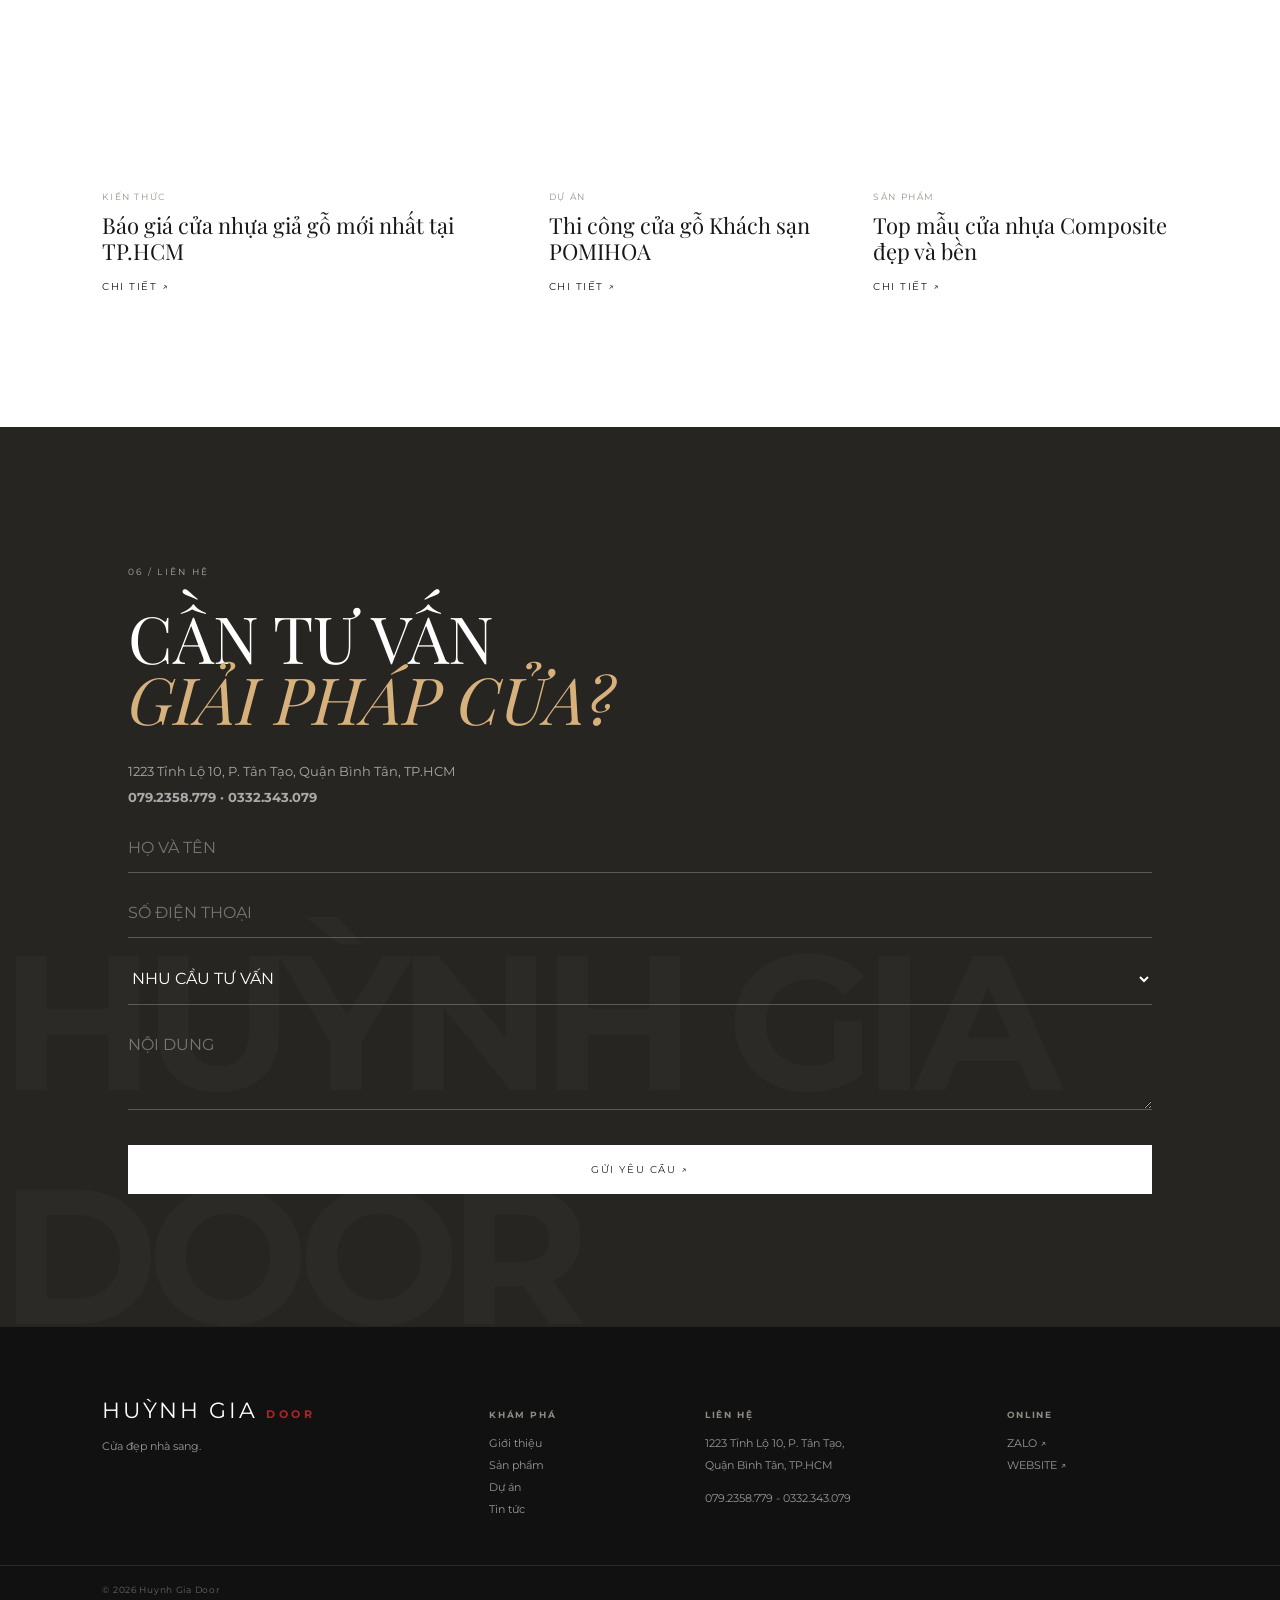
==== commit 5ea235a4: "Add files via upload" ====
--- a/cuago/index.html
+++ b/cuago/index.html
@@ -3,7 +3,7 @@
 <head>
 <meta charset="utf-8">
 <meta name="viewport" content="width=device-width,initial-scale=1">
-<title>Huỳnh Gia Door — Nhà đẹp từ cửa | V5</title>
+<title>Huỳnh Gia Door — Cửa đẹp nhà sang</title>
 <meta name="description" content="Huỳnh Gia Door - giải pháp cửa gỗ công nghiệp, cửa nhựa giả gỗ, cửa chống cháy và phụ kiện cửa tại TP.HCM.">
 <link rel="preconnect" href="https://fonts.googleapis.com">
 <link rel="preconnect" href="https://fonts.gstatic.com" crossorigin>
@@ -15,7 +15,7 @@
 <!-- HEADER: cố ý giống tinh thần screenshot: trong suốt, icon trắng, MENU -->
 <header class="site-header" id="siteHeader">
   <a href="#top" class="logo" aria-label="Huỳnh Gia Door">
-    <span class="logo-script">Nhà đẹp từ cửa</span>
+    <span class="logo-script">Cửa đẹp nhà sang</span>
     <span class="logo-sub">HUỲNH GIA DOOR</span>
   </a>
   <div class="header-tools">
@@ -39,14 +39,14 @@
       <section class="mega-cell mega-products">
         <h3>CÁC DÒNG SẢN PHẨM</h3>
         <a href="#san-pham">CỬA GỖ CÔNG NGHIỆP</a>
-        <a href="#san-pham">CỬA NHỰA ABS HÀN QUỐC</a>
-        <a href="#san-pham">CỬA NHỰA COMPOSITE</a>
-        <a href="#san-pham">CỬA NHỰA ĐÀI LOAN</a>
-        <a href="#san-pham">CỬA GỖ MDF LAMINATE</a>
-        <a href="#san-pham">CỬA GỖ MDF MELAMINE</a>
-        <a href="#san-pham">CỬA GỖ MDF VENEER</a>
-        <a href="#san-pham">CỬA GỖ CHỐNG CHÁY</a>
-        <a href="#san-pham">CỬA THÉP CHỐNG CHÁY</a>
+        <a href="product.html?slug=abs">CỬA NHỰA ABS HÀN QUỐC</a>
+        <a href="product.html?slug=composite">CỬA NHỰA COMPOSITE</a>
+        <a href="product.html?slug=taiwan">CỬA NHỰA ĐÀI LOAN</a>
+        <a href="product.html?slug=mdf">CỬA GỖ MDF LAMINATE</a>
+        <a href="product.html?slug=mdf">CỬA GỖ MDF MELAMINE</a>
+        <a href="product.html?slug=mdf">CỬA GỖ MDF VENEER</a>
+        <a href="product.html?slug=fire">CỬA GỖ CHỐNG CHÁY</a>
+        <a href="product.html?slug=fire">CỬA THÉP CHỐNG CHÁY</a>
         <a href="#san-pham">KHÓA ĐIỆN TỬ</a>
         <a href="#san-pham">PHỤ KIỆN CỬA</a>
       </section>
@@ -170,7 +170,7 @@
   <button class="hero-arrow next" id="heroNext" aria-label="Slide tiếp theo">→</button>
   <a class="wheel-scroll" href="#gioi-thieu"><b>◯</b><span>WHEEL SCROLL</span></a>
   <div class="hero-progress"><span id="heroProgressBar"></span></div>
-  <div class="hero-side-label">HUỲNH GIA DOOR <i></i> NHÀ ĐẸP TỪ CỬA</div>
+  <div class="hero-side-label">HUỲNH GIA DOOR <i></i> CỬA ĐẸP NHÀ SANG</div>
 </section>
 
 <!-- INTRO / TABS -->
@@ -209,10 +209,24 @@
 <section class="products section dark reveal-section snap-section" id="san-pham">
   <div class="section-head"><div><span>02 / SẢN PHẨM</span><h2>CÁC DÒNG SẢN PHẨM</h2></div><a href="#lien-he">NHẬN BÁO GIÁ ↗</a></div>
   <div class="product-grid">
-    <a class="product-card" href="#lien-he"><div class="pimg p1"></div><div><small>01</small><h3>CỬA GỖ CÔNG NGHIỆP</h3><p>MDF Laminate · Melamine · Veneer</p></div></a>
-    <a class="product-card" href="#lien-he"><div class="pimg p2"></div><div><small>02</small><h3>CỬA NHỰA GIẢ GỖ</h3><p>ABS Hàn Quốc · Composite · Đài Loan</p></div></a>
-    <a class="product-card" href="#lien-he"><div class="pimg p3"></div><div><small>03</small><h3>CỬA CHỐNG CHÁY</h3><p>Cửa gỗ · Cửa thép · Giải pháp công trình</p></div></a>
-    <a class="product-card" href="#lien-he"><div class="pimg p4"></div><div><small>04</small><h3>PHỤ KIỆN CỬA</h3><p>Khóa cơ · Khóa điện tử · Phụ kiện khác</p></div></a>
+    <a class="product-card" href="product.html?slug=mdf"><div class="pimg p1"></div><div><small>01</small><h3>CỬA GỖ CÔNG NGHIỆP</h3><p>MDF Laminate · Melamine · Veneer</p><span class="product-more">XEM CHI TIẾT ↗</span></div></a>
+    <a class="product-card" href="product.html?slug=composite"><div class="pimg p2"></div><div><small>02</small><h3>CỬA NHỰA GIẢ GỖ</h3><p>ABS Hàn Quốc · Composite · Đài Loan</p><span class="product-more">KHÁM PHÁ DÒNG CỬA ↗</span></div></a>
+    <a class="product-card" href="product.html?slug=fire"><div class="pimg p3"></div><div><small>03</small><h3>CỬA CHỐNG CHÁY</h3><p>Cửa gỗ · Cửa thép · Giải pháp công trình</p><span class="product-more">XEM GIẢI PHÁP ↗</span></div></a>
+    <a class="product-card" href="#lien-he"><div class="pimg p4"></div><div><small>04</small><h3>PHỤ KIỆN CỬA</h3><p>Khóa cơ · Khóa điện tử · Phụ kiện khác</p><span class="product-more">NHẬN TƯ VẤN ↗</span></div></a>
+  </div>
+  <div class="model-rail-head"><span>MẪU CỬA TIÊU BIỂU</span><a href="#lien-he">CẦN TƯ VẤN MẪU ↗</a></div>
+  <div class="model-rail" id="modelRail">
+    <a href="product.html?slug=taiwan-gt25"><div class="model-img p2"></div><small>ĐÀI LOAN</small><h4>HG-GT-25</h4></a>
+    <a href="product.html?slug=taiwan-gt27"><div class="model-img p2"></div><small>ĐÀI LOAN</small><h4>HG-GT-27</h4></a>
+    <a href="product.html?slug=taiwan-gt29"><div class="model-img p2"></div><small>ĐÀI LOAN</small><h4>HG-GT-29</h4></a>
+    <a href="product.html?slug=composite-sya216"><div class="model-img p1"></div><small>COMPOSITE</small><h4>SYA 216</h4></a>
+    <a href="product.html?slug=composite-sya203"><div class="model-img p1"></div><small>COMPOSITE</small><h4>SYA 203</h4></a>
+    <a href="product.html?slug=composite-sya115"><div class="model-img p1"></div><small>COMPOSITE</small><h4>SYA 115</h4></a>
+    <a href="product.html?slug=composite-flat2"><div class="model-img p1"></div><small>COMPOSITE</small><h4>TRƠN PHẲNG 2</h4></a>
+    <a href="product.html?slug=fire-vs01"><div class="model-img p3"></div><small>CHỐNG CHÁY</small><h4>VS01</h4></a>
+    <a href="product.html?slug=steel-sgd15"><div class="model-img p3"></div><small>THÉP VÂN GỖ</small><h4>SGD 15</h4></a>
+    <a href="product.html?slug=steel-sgd18"><div class="model-img p3"></div><small>THÉP VÂN GỖ</small><h4>SGD 18</h4></a>
+    <a href="product.html?slug=lock-kassler-kl393"><div class="model-img p4"></div><small>PHỤ KIỆN</small><h4>KASSLER KL-393</h4></a>
   </div>
 </section>
 
@@ -236,21 +250,31 @@
   </div>
 </section>
 
-<section class="projects section reveal-section snap-section" id="du-an"><div class="section-head"><div><span>04 / DỰ ÁN</span><h2>DỰ ÁN ĐÃ THỰC HIỆN</h2></div><a href="#lien-he">XEM TẤT CẢ ↗</a></div><div class="project-grid"><article><div class="project-image pr1"></div><small>KHÁCH SẠN</small><h3>POMIHOA · 166 TRẦN QUANG KHẢI</h3></article><article><div class="project-image pr2"></div><small>NHÀ PHỐ</small><h3>GIẢI PHÁP CỬA NHỰA GIẢ GỖ</h3></article><article><div class="project-image pr3"></div><small>CĂN HỘ</small><h3>CỬA COMPOSITE NỘI THẤT</h3></article></div></section>
+<section class="projects section reveal-section snap-section" id="du-an">
+  <div class="section-head"><div><span>04 / DỰ ÁN</span><h2>DỰ ÁN <em>ĐÃ THỰC HIỆN</em></h2></div><div class="project-controls"><button class="project-prev" aria-label="Dự án trước">←</button><button class="project-next" aria-label="Dự án tiếp">→</button></div></div>
+  <div class="project-track" id="projectTrack" aria-label="Danh sách dự án">
+    <a class="project-item" href="https://huynhgiadoor.com.vn/thi-cong-60-phong-cua-go-khach-san-pomihoa-166-tran-quang-khai/" target="_blank" rel="noopener"><div class="project-image pr1"></div><small>KHÁCH SẠN · 60 PHÒNG</small><h3>POMIHOA · 166 TRẦN QUANG KHẢI</h3><span>XEM CHI TIẾT ↗</span></a>
+    <a class="project-item" href="https://huynhgiadoor.com.vn/thi-cong-70-phong-cua-go-khach-san-pomihoa-166-tran-quang-khai/" target="_blank" rel="noopener"><div class="project-image pr2"></div><small>KHÁCH SẠN · 70 PHÒNG</small><h3>POMIHOA · THI CÔNG CỬA GỖ</h3><span>XEM CHI TIẾT ↗</span></a>
+    <a class="project-item" href="https://huynhgiadoor.com.vn/thi-cong-80-phong-cua-go-khach-san-pomihoa-166-tran-quang-khai/" target="_blank" rel="noopener"><div class="project-image pr3"></div><small>KHÁCH SẠN · 80 PHÒNG</small><h3>POMIHOA · ĐỒNG BỘ CỬA PHÒNG</h3><span>XEM CHI TIẾT ↗</span></a>
+    <a class="project-item" href="https://huynhgiadoor.com.vn/thi-cong-90-phong-cua-go-khach-san-pomihoa-166-tran-quang-khai-2/" target="_blank" rel="noopener"><div class="project-image pr4"></div><small>KHÁCH SẠN · 90 PHÒNG</small><h3>POMIHOA · 166 TRẦN QUANG KHẢI</h3><span>XEM CHI TIẾT ↗</span></a>
+    <a class="project-item" href="https://huynhgiadoor.com.vn/cua-nhua-gia-go-gia-re-hcm/" target="_blank" rel="noopener"><div class="project-image pr5"></div><small>NHÀ PHỐ · CĂN HỘ</small><h3>GIẢI PHÁP CỬA NHỰA GIẢ GỖ</h3><span>XEM CHI TIẾT ↗</span></a>
+    <a class="project-item" href="https://huynhgiadoor.com.vn/cua-nhua-composite-phuong-sai-gon/" target="_blank" rel="noopener"><div class="project-image pr6"></div><small>CÔNG TRÌNH</small><h3>CỬA COMPOSITE · KHẢO SÁT & LẮP ĐẶT</h3><span>XEM CHI TIẾT ↗</span></a>
+  </div>
+</section>
 
 <section class="news section reveal-section snap-section" id="tin-tuc"><span>05 / TRUYỀN THÔNG</span><h2>THÔNG TIN MỚI</h2><div class="news-grid"><article><div class="news-image n1"></div><small>KIẾN THỨC</small><h3>Báo giá cửa nhựa giả gỗ mới nhất tại TP.HCM</h3><a href="https://huynhgiadoor.com.vn/gia-cua-nhua-gia-go-tai-phuong-cho-quan/" target="_blank">CHI TIẾT ↗</a></article><article><div class="news-image n2"></div><small>DỰ ÁN</small><h3>Thi công cửa gỗ Khách sạn POMIHOA</h3><a href="https://huynhgiadoor.com.vn/" target="_blank">CHI TIẾT ↗</a></article><article><div class="news-image n3"></div><small>SẢN PHẨM</small><h3>Top mẫu cửa nhựa Composite đẹp và bền</h3><a href="https://huynhgiadoor.com.vn/top-5-mau-cua-nhua-composite-dep-va-ben/" target="_blank">CHI TIẾT ↗</a></article></div></section>
 
-<section class="contact reveal-section snap-section" id="lien-he"><div><span>06 / LIÊN HỆ</span><h2>CẦN TƯ VẤN<br><em>GIẢI PHÁP CỬA?</em></h2><p>1223 Tỉnh Lộ 10, P. Tân Tạo, Quận Bình Tân, TP.HCM<br><b>077.909.1994 · 0899.138.148</b></p></div><form onsubmit="event.preventDefault();alert('Cảm ơn bạn! Huỳnh Gia Door sẽ liên hệ lại sớm.');"><input placeholder="HỌ VÀ TÊN" required><input placeholder="SỐ ĐIỆN THOẠI" required><select><option>NHU CẦU TƯ VẤN</option><option>Cửa gỗ công nghiệp</option><option>Cửa nhựa Composite</option><option>Cửa ABS Hàn Quốc</option><option>Cửa chống cháy</option><option>Phụ kiện cửa</option></select><textarea placeholder="NỘI DUNG"></textarea><button>GỬI YÊU CẦU ↗</button></form></section>
+<section class="contact reveal-section snap-section" id="lien-he"><div><span>06 / LIÊN HỆ</span><h2>CẦN TƯ VẤN<br><em>GIẢI PHÁP CỬA?</em></h2><p>1223 Tỉnh Lộ 10, P. Tân Tạo, Quận Bình Tân, TP.HCM<br><b>079.2358.779 · 0332.343.079</b></p></div><form id="leadForm"><input name="name" placeholder="HỌ VÀ TÊN" required><input name="phone" placeholder="SỐ ĐIỆN THOẠI" required><select name="product"><option>NHU CẦU TƯ VẤN</option><option>Cửa gỗ công nghiệp</option><option>Cửa nhựa Composite</option><option>Cửa ABS Hàn Quốc</option><option>Cửa chống cháy</option><option>Phụ kiện cửa</option></select><textarea name="message" placeholder="NỘI DUNG"></textarea><button>GỬI YÊU CẦU ↗</button></form></section>
 
 <div class="floating-contact" aria-label="Liên hệ nhanh">
-  <a href="tel:0779091994" title="Gọi 077.909.1994"><span>☎</span><small>GỌI</small></a>
-  <a href="https://zalo.me/0899138148" target="_blank" rel="noopener" title="Zalo"><span>Z</span><small>ZALO</small></a>
+  <a href="tel:0779091994" title="Gọi 079.2358.779"><span>☎</span><small>GỌI</small></a>
+  <a href="https://zalo.me/0792358779" target="_blank" rel="noopener" title="Zalo"><span>Z</span><small>ZALO</small></a>
   <button id="backTop" title="Về đầu trang"><span>↑</span><small>TOP</small></button>
 </div>
 
-<footer><div><div class="footer-logo">HUỲNH GIA <b>DOOR</b></div><p>Nhà đẹp từ cửa.</p></div><div><h4>KHÁM PHÁ</h4><a href="#gioi-thieu">Giới thiệu</a><a href="#san-pham">Sản phẩm</a><a href="#du-an">Dự án</a><a href="#tin-tuc">Tin tức</a></div><div><h4>LIÊN HỆ</h4><p>1223 Tỉnh Lộ 10, P. Tân Tạo,<br>Quận Bình Tân, TP.HCM</p><p>077.909.1994<br>0899.138.148</p></div><div><h4>ONLINE</h4><a href="https://zalo.me/0899138148" target="_blank">ZALO ↗</a><a href="https://huynhgiadoor.com.vn/" target="_blank">WEBSITE ↗</a></div></footer>
+<footer><div><div class="footer-logo">HUỲNH GIA <b>DOOR</b></div><p>Cửa đẹp nhà sang.</p></div><div><h4>KHÁM PHÁ</h4><a href="#gioi-thieu">Giới thiệu</a><a href="#san-pham">Sản phẩm</a><a href="#du-an">Dự án</a><a href="#tin-tuc">Tin tức</a></div><div><h4>LIÊN HỆ</h4><p>1223 Tỉnh Lộ 10, P. Tân Tạo,<br>Quận Bình Tân, TP.HCM</p><p>079.2358.779 - 0332.343.079 <br></p></div><div><h4>ONLINE</h4><a href="https://zalo.me/0792358779" target="_blank">ZALO ↗</a><a href="https://cuanhuagiagocaocap.com.vn/" target="_blank">WEBSITE ↗</a></div></footer>
 <div class="copyright">© 2026 Huynh Gia Door</div>
 </main>
-<script src="app.js"></script>
+<script src="app.js"></script><script src="cms-config.js"></script><script src="cms.js"></script>
 </body>
 </html>
--- a/cuago/style.css
+++ b/cuago/style.css
@@ -153,3 +153,51 @@
 @media(max-width:1000px){.logo{min-width:0}.mega-grid{height:auto;min-height:0;grid-template-columns:1fr 1fr;grid-template-rows:auto}.mega-cell{border-right:1px solid rgba(255,255,255,.3)!important;border-bottom:1px solid rgba(255,255,255,.3)!important}.mega-products{grid-row:auto}.mega-projects,.mega-about,.mega-contact{grid-column:auto}.commitments{grid-template-columns:1fr}.commitment-grid{margin-top:25px}}
 @media(max-width:620px){.site-header{height:72px}.logo-script{font-size:28px}.logo-sub{font-size:6px}.header-tools{gap:7px}.menu-trigger{width:48px}.mega-inner{padding:86px 12px 18px}.mega-grid{grid-template-columns:1fr}.mega-cell{border-right:0!important;padding:20px 17px}.mega-cell h3{font-size:19px}.mega-cell a{font-size:11px}.menu-close{width:66px;height:72px}.intro-hero{height:430px}.intro-tabs{margin:0;overflow-x:auto}.intro-tab{min-width:205px;font-size:11px}.intro-content{padding:38px 22px}.commitment-grid{grid-template-columns:1fr}.commitment-grid article{border-right:0}.search-panel input{font-size:16px}.search-panel form{display:block}.search-panel button[type=submit]{height:48px;width:100%;margin-top:12px}}
 @media(prefers-reduced-motion:reduce){*,*:before,*:after{scroll-behavior:auto!important;animation:none!important;transition:none!important}}
+
+
+/* V9: giữ nguyên typography + presentation scroll của V5; tab tự rộng theo nội dung */
+.intro-tabs{overflow-x:auto;overflow-y:hidden;justify-content:center;scrollbar-width:none}
+.intro-tabs::-webkit-scrollbar{display:none}
+.intro-tab{flex:0 0 auto;width:auto;min-width:max-content}
+.product-more{display:inline-block;margin-top:13px;font-size:9px;letter-spacing:.14em;color:#aaa;border-bottom:1px solid #555;padding-bottom:5px;transition:.3s}
+.product-card:hover .product-more{color:var(--red2);border-color:var(--red2);transform:translateX(5px)}
+@media(max-width:1280px) and (min-width:1001px){.intro-tabs{justify-content:flex-start}.intro-tab{padding-left:16px;padding-right:16px;font-size:13px}}
+@media(max-width:620px){.intro-tabs{justify-content:flex-start}.intro-tab{min-width:max-content;padding-left:17px;padding-right:17px}.product-more{font-size:8px}}
+
+/* V10 patch: V9 presentation style + auto-scrolling project gallery */
+.projects{overflow:hidden}
+.projects .section-head{align-items:flex-end}
+.projects .section-head h2 em{font-family:'Playfair Display';font-style:italic;font-weight:400}
+.project-controls{display:flex;gap:8px}
+.project-controls button{width:46px;height:46px;border:1px solid #aaa;background:transparent;color:inherit;cursor:pointer;transition:.3s;font-size:18px}
+.project-controls button:hover{background:var(--red);border-color:var(--red);color:#fff;transform:translateY(-3px)}
+.project-track{display:flex;gap:22px;overflow-x:auto;scroll-behavior:smooth;scroll-snap-type:x mandatory;padding:12px 0 24px;scrollbar-width:none;cursor:grab}
+.project-track::-webkit-scrollbar{display:none}
+.project-track.dragging{cursor:grabbing;scroll-behavior:auto;scroll-snap-type:none}
+.project-item{flex:0 0 clamp(310px,38vw,560px);scroll-snap-align:start;text-decoration:none;color:inherit;display:block}
+.project-item .project-image{height:52vh;min-height:360px;transition:transform .8s cubic-bezier(.2,.7,.2,1),filter .5s;overflow:hidden;background-position:center;background-size:cover}
+.project-item:hover .project-image{transform:scale(.985);filter:brightness(.82)}
+.project-item small{display:block;margin-top:18px;color:#888;letter-spacing:.18em;font-size:9px}
+.project-item h3{font-size:17px;font-weight:500;margin:9px 0 12px;letter-spacing:.01em}
+.project-item span{font-size:9px;letter-spacing:.14em;color:#999;transition:.3s}
+.project-item:hover span{color:var(--red);transform:translateX(6px);display:inline-block}
+.project-item .pr4{background-image:var(--pr4,linear-gradient(135deg,#8d8176,#2d2925))}
+.project-item .pr5{background-image:var(--pr5,linear-gradient(135deg,#c8bdb0,#5b5149))}
+.project-item .pr6{background-image:var(--pr6,linear-gradient(135deg,#9e8f80,#403831))}
+@media(max-width:620px){.project-item{flex-basis:82vw}.project-item .project-image{height:58vh;min-height:330px}.project-controls button{width:40px;height:40px}}
+
+/* Expanded product model rail — keeps V5 presentation feel, adds depth without turning homepage into a shop grid. */
+.model-rail-head{display:flex;justify-content:space-between;align-items:center;margin:50px 0 18px;border-top:1px solid #ffffff18;padding-top:18px}
+.model-rail-head span{font-size:9px;letter-spacing:.22em;color:#999}.model-rail-head a{font-size:9px;letter-spacing:.14em;color:#aaa}.model-rail-head a:hover{color:var(--red)}
+.model-rail{display:flex;gap:16px;overflow-x:auto;scrollbar-width:none;scroll-behavior:smooth;padding-bottom:12px}
+.model-rail::-webkit-scrollbar{display:none}.model-rail a{flex:0 0 210px;color:#fff;text-decoration:none}.model-img{height:280px;background-size:cover;background-position:center;filter:saturate(.88);transition:transform .55s,filter .55s}.model-rail a:hover .model-img{transform:translateY(-6px);filter:saturate(1) brightness(.88)}
+.model-rail small{display:block;color:#888;font-size:8px;letter-spacing:.16em;margin-top:13px}.model-rail h4{font-size:12px;font-weight:500;margin:6px 0 0;letter-spacing:.06em}.model-rail a:hover h4{color:var(--red)}
+@media(max-width:620px){.model-rail-head{margin-top:35px}.model-rail a{flex-basis:175px}.model-img{height:235px}}
+
+.model-rail a:nth-child(1) .model-img,.model-rail a:nth-child(2) .model-img,.model-rail a:nth-child(3) .model-img{background-image:url('https://huynhgiadoor.com.vn/wp-content/uploads/2025/08/Cua-Nhua-Gia-Go-Gia-Re-HCM-3.png')}
+.model-rail a:nth-child(4) .model-img,.model-rail a:nth-child(5) .model-img,.model-rail a:nth-child(6) .model-img,.model-rail a:nth-child(7) .model-img{background-image:url('https://huynhgiadoor.com.vn/wp-content/uploads/2025/08/Cua-Nhua-Gia-Go-Gia-Re-HCM-2.png')}
+.model-rail a:nth-child(8) .model-img,.model-rail a:nth-child(9) .model-img,.model-rail a:nth-child(10) .model-img{background-image:url('https://huynhgiadoor.com.vn/wp-content/uploads/2024/05/bg-dep-3.jpg')}
+.model-rail a:nth-child(11) .model-img{background-image:url('https://huynhgiadoor.com.vn/wp-content/uploads/2024/05/photo-1-1557718672558171551520.jpg')}
+.project-item .pr4{background-image:url('https://huynhgiadoor.com.vn/wp-content/uploads/2024/05/13.jpg')}
+.project-item .pr5{background-image:url('https://huynhgiadoor.com.vn/wp-content/uploads/2025/08/Cua-Nhua-Gia-Go-Gia-Re-HCM-2.png')}
+.project-item .pr6{background-image:url('https://huynhgiadoor.com.vn/wp-content/uploads/2025/08/Cua-Nhua-Gia-Go-Gia-Re-HCM-4.png')}
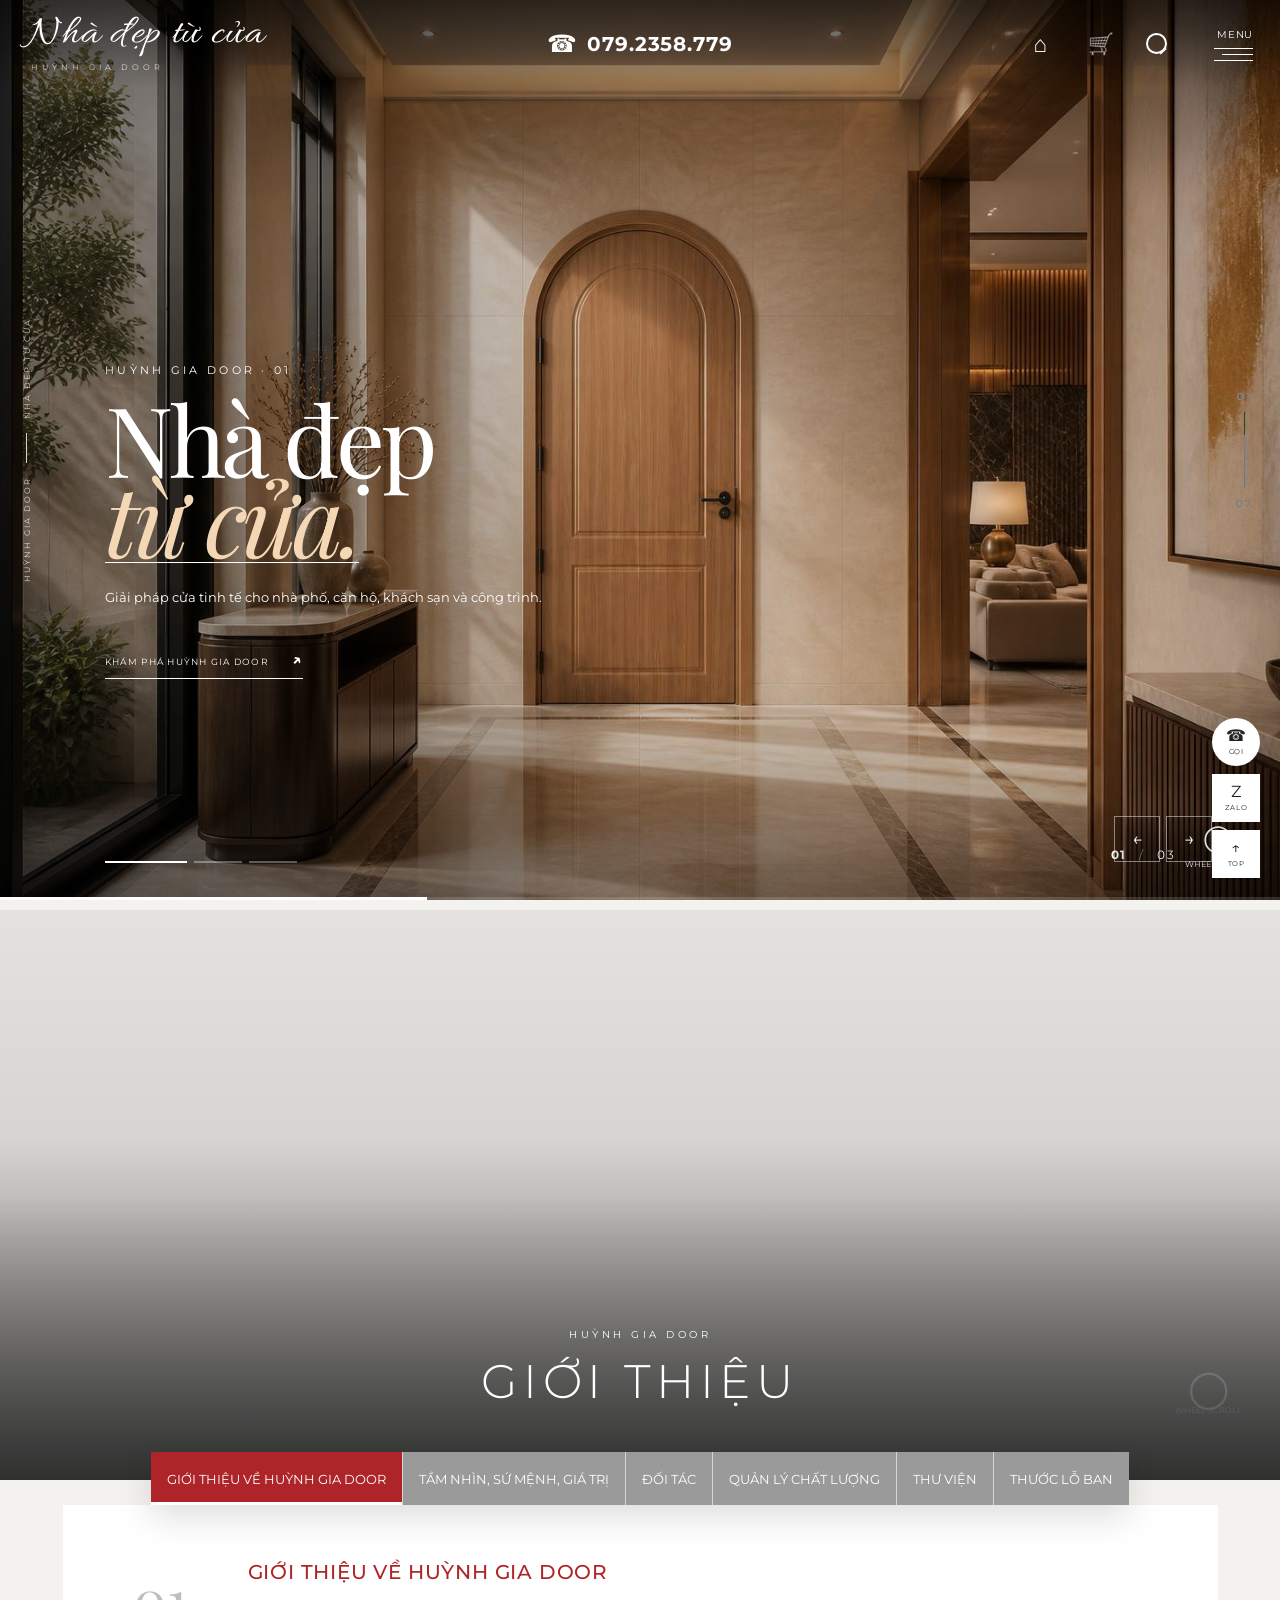
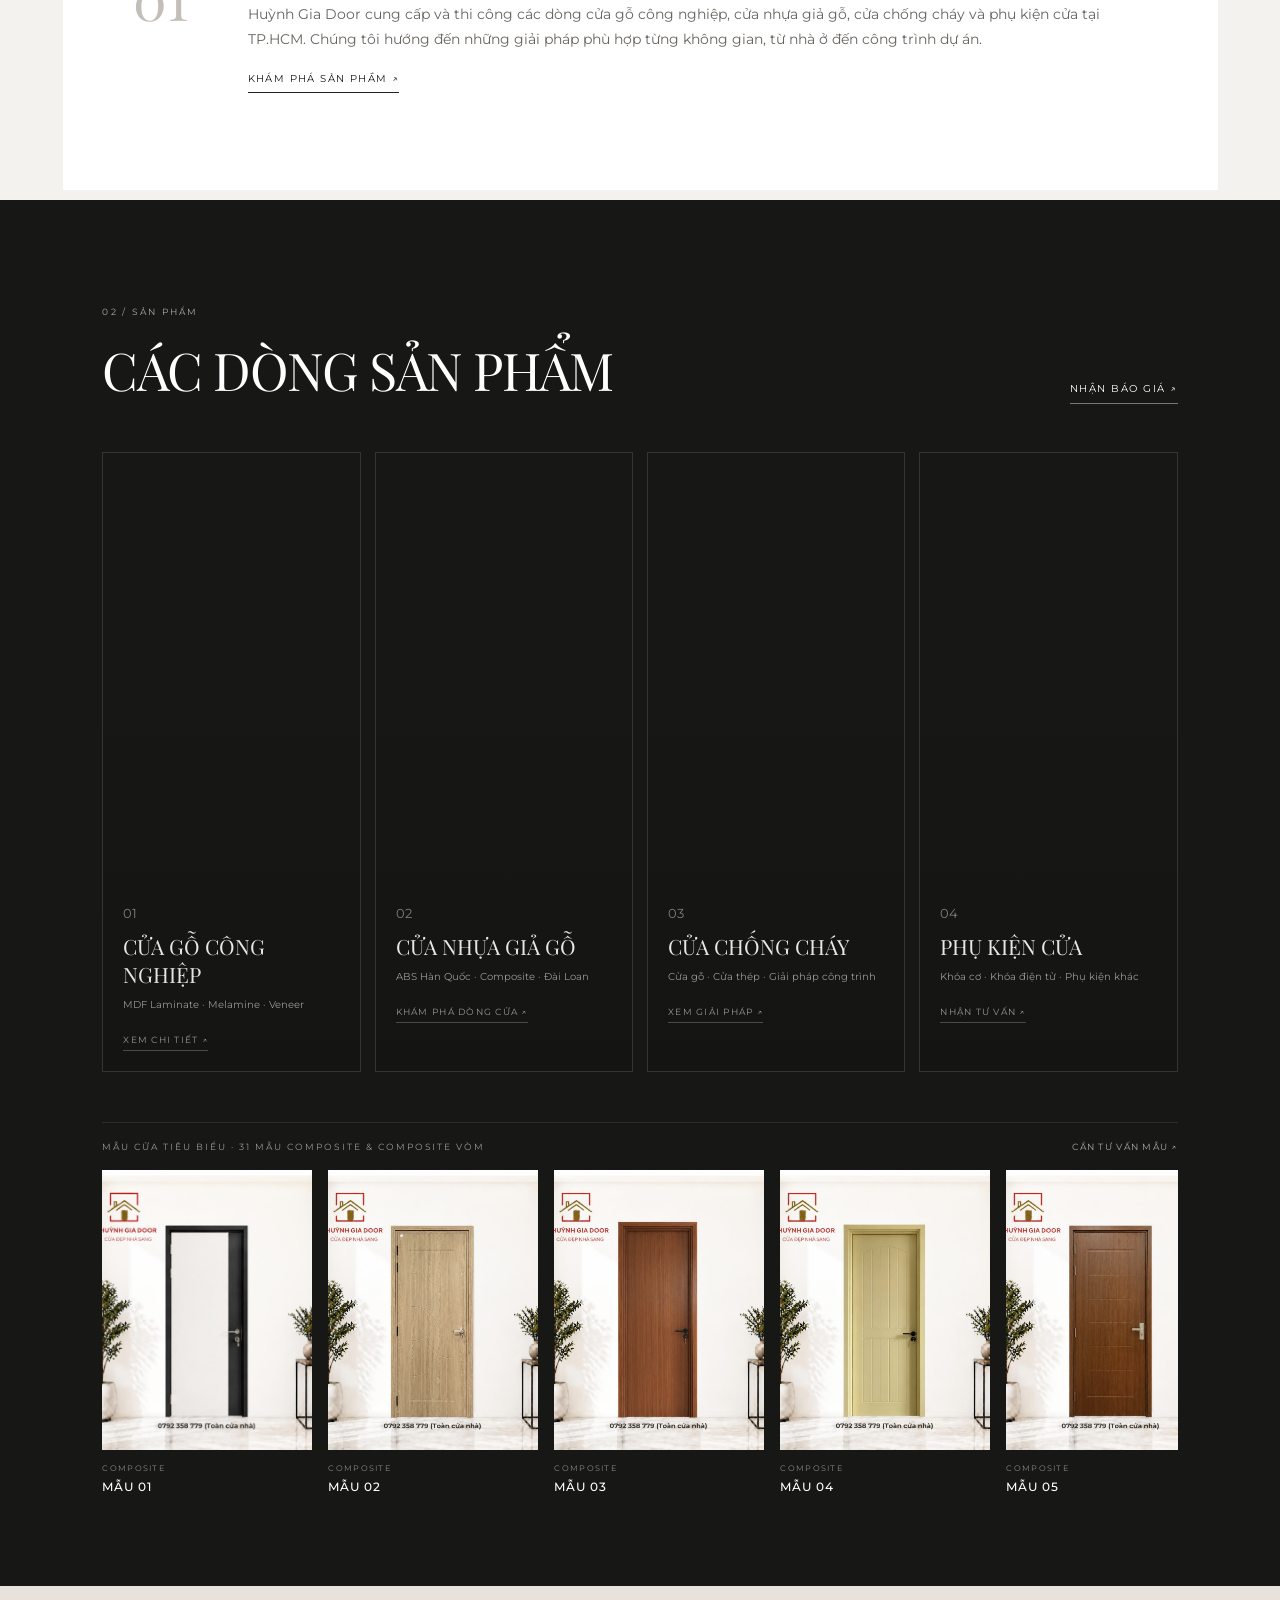
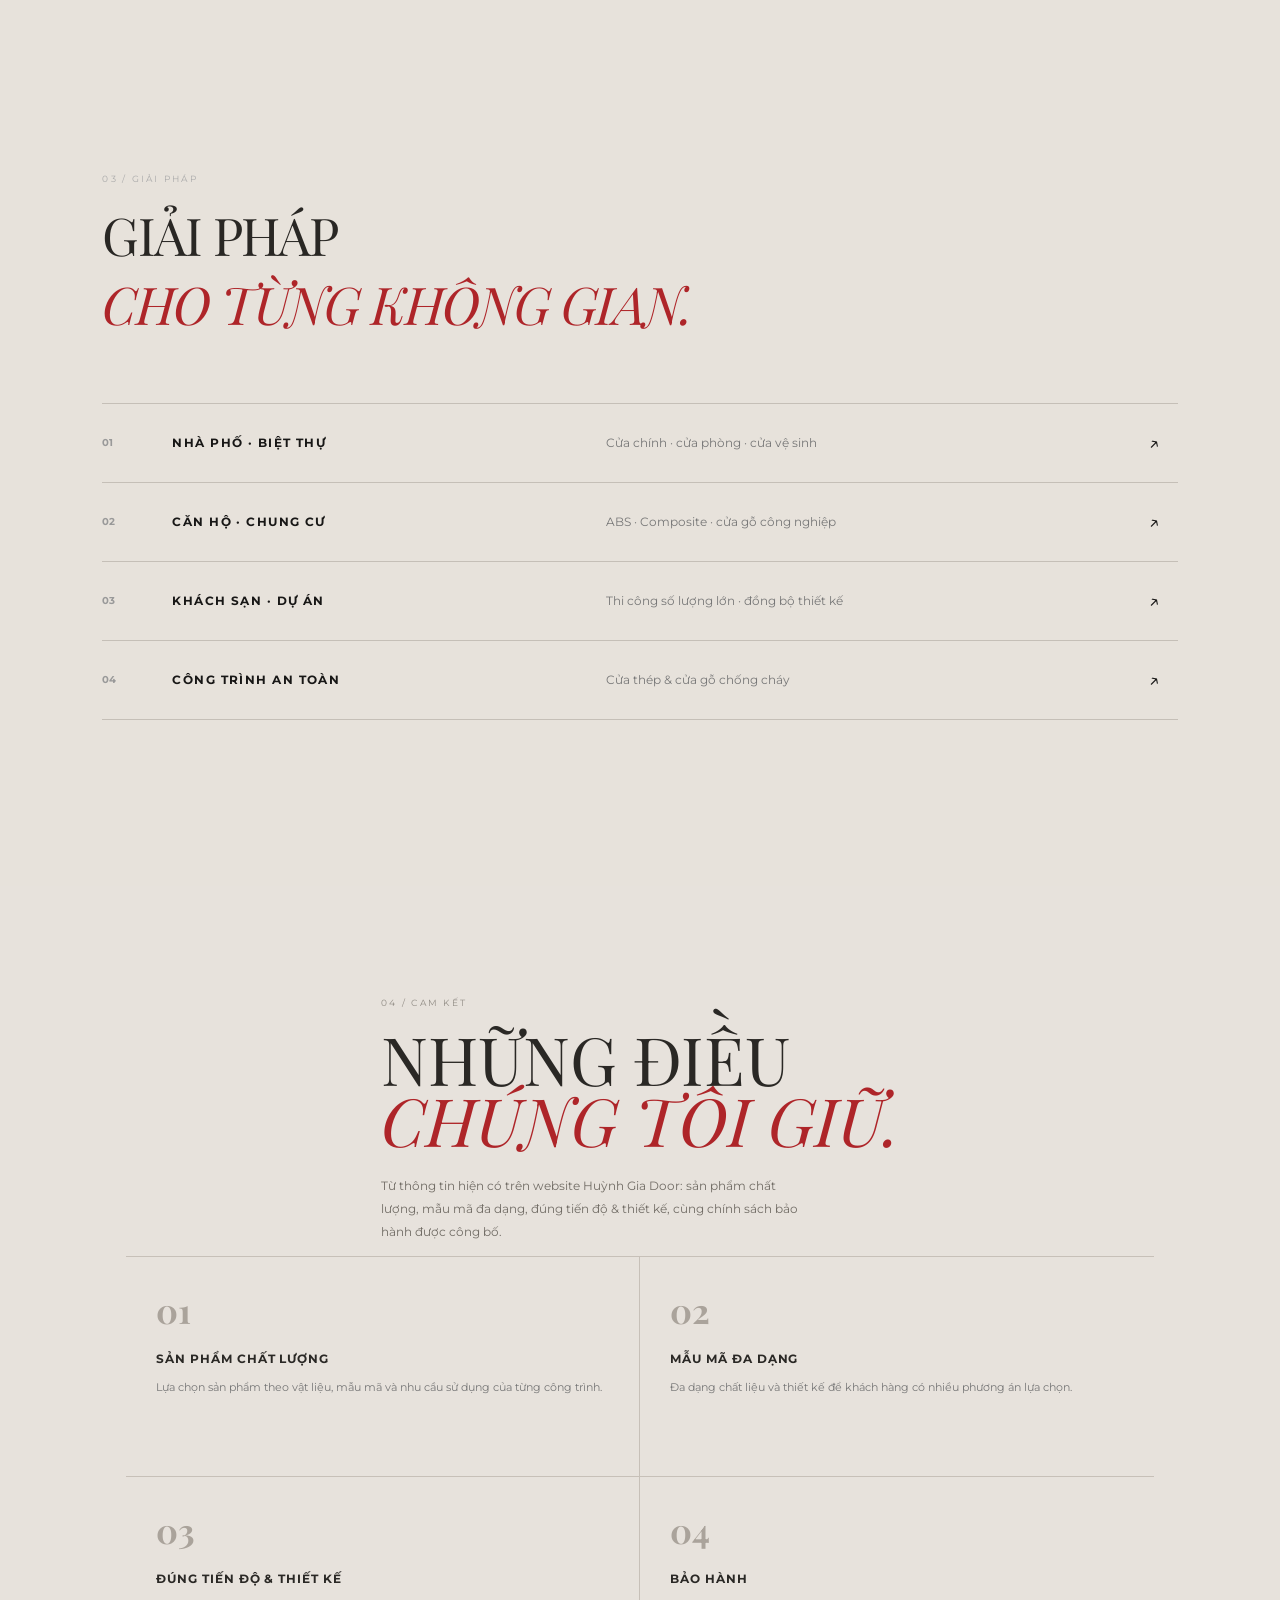
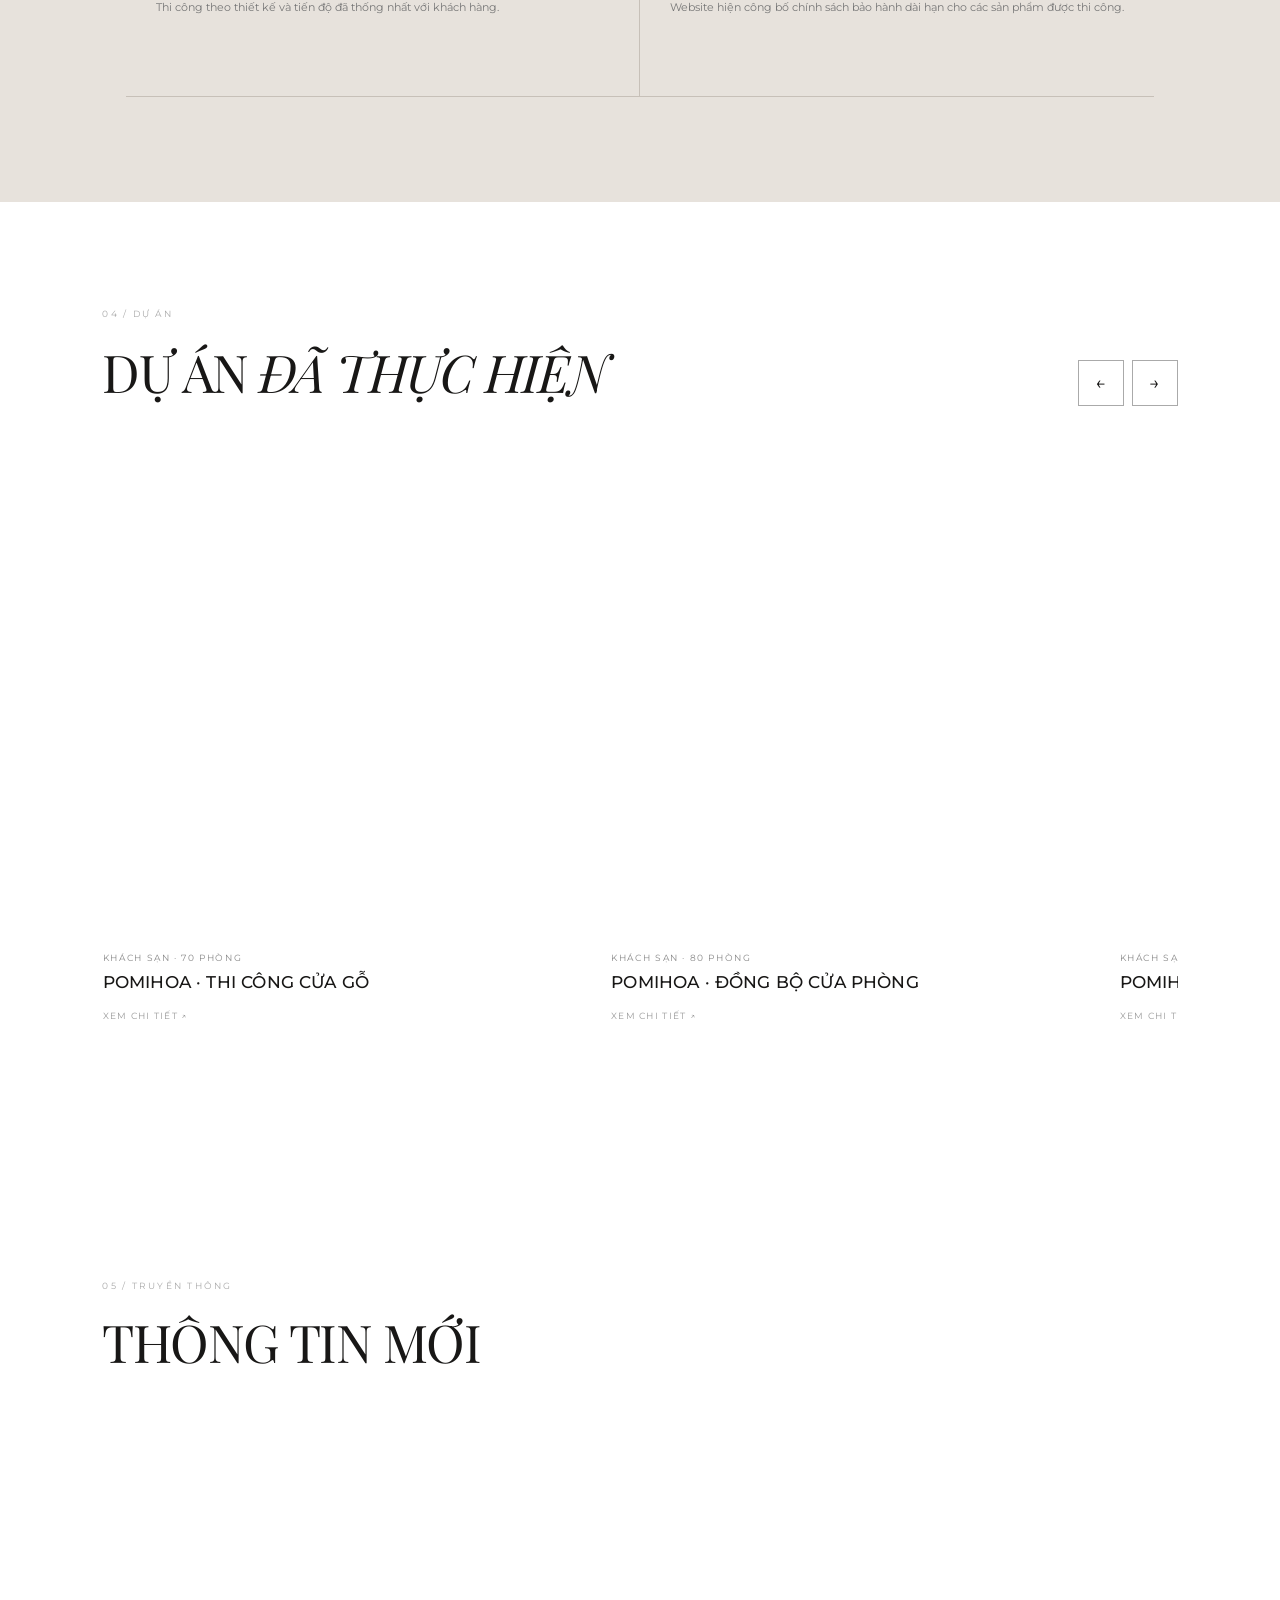
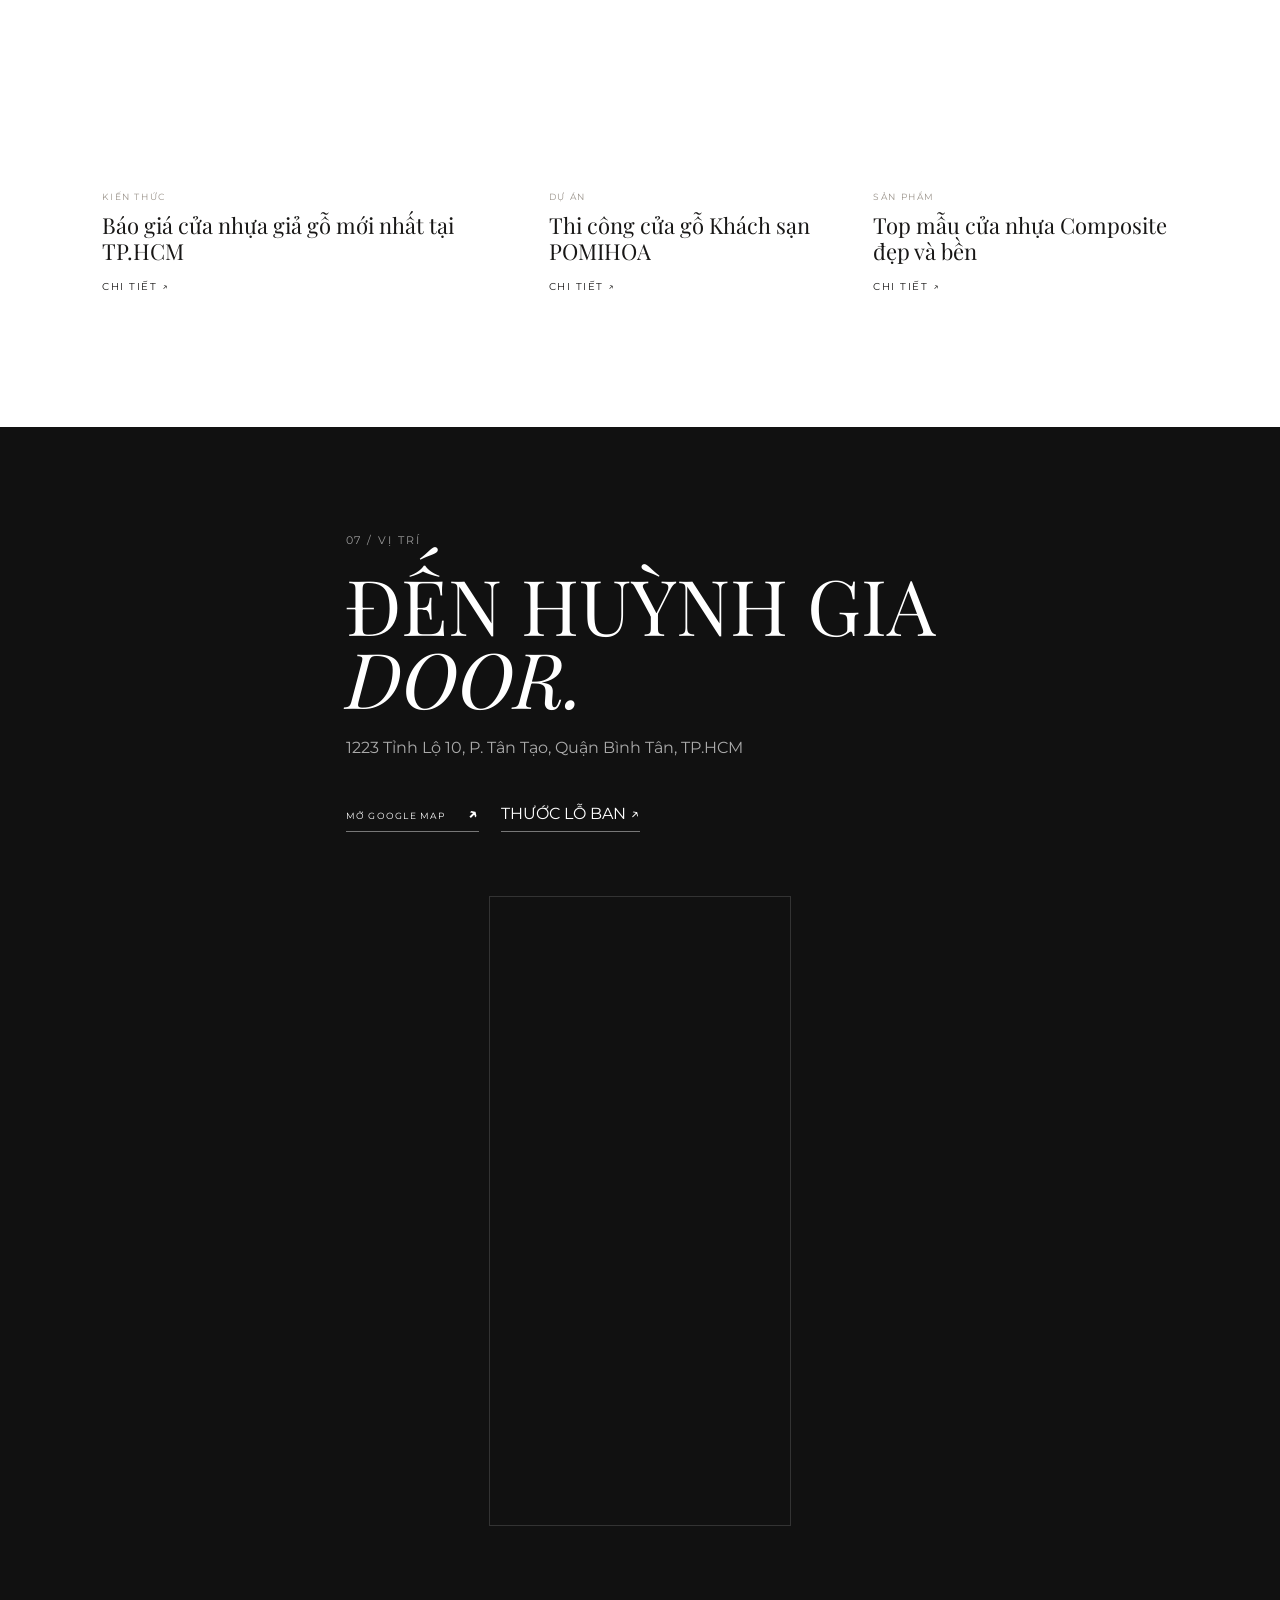
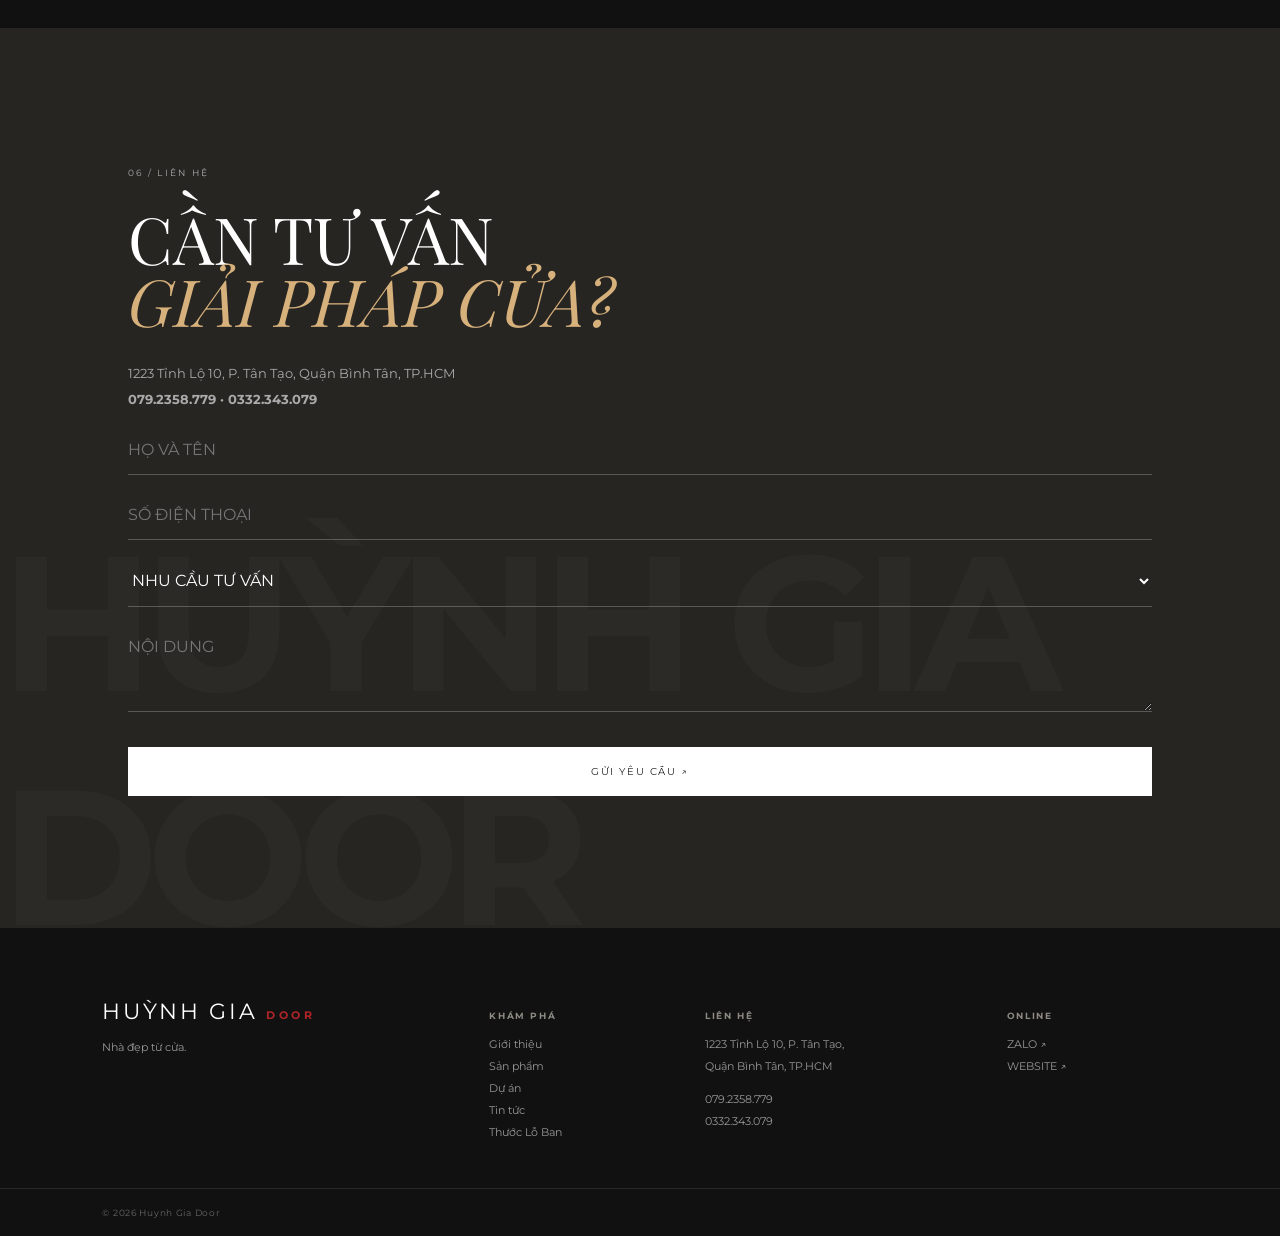
==== commit 9cc2777b: "Add files via upload" ====
--- a/cuago/index.html
+++ b/cuago/index.html
@@ -3,7 +3,7 @@
 <head>
 <meta charset="utf-8">
 <meta name="viewport" content="width=device-width,initial-scale=1">
-<title>Huỳnh Gia Door — Cửa đẹp nhà sang</title>
+<title>Huỳnh Gia Door — Nhà đẹp từ cửa | V9</title>
 <meta name="description" content="Huỳnh Gia Door - giải pháp cửa gỗ công nghiệp, cửa nhựa giả gỗ, cửa chống cháy và phụ kiện cửa tại TP.HCM.">
 <link rel="preconnect" href="https://fonts.googleapis.com">
 <link rel="preconnect" href="https://fonts.gstatic.com" crossorigin>
@@ -15,9 +15,10 @@
 <!-- HEADER: cố ý giống tinh thần screenshot: trong suốt, icon trắng, MENU -->
 <header class="site-header" id="siteHeader">
   <a href="#top" class="logo" aria-label="Huỳnh Gia Door">
-    <span class="logo-script">Cửa đẹp nhà sang</span>
+    <span class="logo-script">Nhà đẹp từ cửa</span>
     <span class="logo-sub">HUỲNH GIA DOOR</span>
   </a>
+  <a class="header-phone" href="tel:0792358779" aria-label="Gọi 079.2358.779"><span>☎</span><strong>079.2358.779</strong></a>
   <div class="header-tools">
     <a href="#top" class="icon-btn" aria-label="Trang chủ">⌂</a>
     <a href="#san-pham" class="icon-btn" aria-label="Sản phẩm">🛒</a>
@@ -108,6 +109,8 @@
         <a href="#lien-he">DỊCH VỤ KHÁCH HÀNG</a>
         <a href="#lien-he">HỆ THỐNG PHÂN PHỐI, ĐẠI LÝ</a>
         <a href="#lien-he">FORM LIÊN HỆ</a>
+        <a href="thuoc-lo-ban.html">THƯỚC LỖ BAN</a>
+        <a href="https://share.google/fv93hf1bNYympQqq8" target="_blank" rel="noopener">BẢN ĐỒ / VỊ TRÍ ↗</a>
       </section>
     </div>
   </div>
@@ -130,7 +133,7 @@
 <section class="hero" id="homeHero" aria-label="Huỳnh Gia Door showcase">
   <div class="hero-slides">
     <article class="hero-slide active" data-slide="0">
-      <div class="hero-bg" style="background-image:url('https://huynhgiadoor.com.vn/wp-content/uploads/2024/05/slider-cua-go-duratek.jpg')"></div>
+      <div class="hero-bg hero-cover-svg" style="background-image:url('assets/nha-dep-tu-cua.svg')"></div>
       <div class="hero-overlay"></div>
       <div class="hero-caption">
         <span>HUỲNH GIA DOOR · 01</span>
@@ -170,7 +173,7 @@
   <button class="hero-arrow next" id="heroNext" aria-label="Slide tiếp theo">→</button>
   <a class="wheel-scroll" href="#gioi-thieu"><b>◯</b><span>WHEEL SCROLL</span></a>
   <div class="hero-progress"><span id="heroProgressBar"></span></div>
-  <div class="hero-side-label">HUỲNH GIA DOOR <i></i> CỬA ĐẸP NHÀ SANG</div>
+  <div class="hero-side-label">HUỲNH GIA DOOR <i></i> NHÀ ĐẸP TỪ CỬA</div>
 </section>
 
 <!-- INTRO / TABS -->
@@ -186,6 +189,7 @@
     <button class="intro-tab" data-tab="partners">ĐỐI TÁC</button>
     <button class="intro-tab" data-tab="quality">QUẢN LÝ CHẤT LƯỢNG</button>
     <button class="intro-tab" data-tab="library">THƯ VIỆN</button>
+    <button class="intro-tab" data-tab="loban">THƯỚC LỖ BAN</button>
   </div>
   <div class="intro-content" id="introContent">
     <article class="tab-content active" data-content="about">
@@ -202,6 +206,9 @@
     </article>
     <article class="tab-content" data-content="library">
       <div class="tab-number">05</div><div><h3>THƯ VIỆN</h3><p>Không gian lưu trữ hình ảnh sản phẩm, công trình và các mẫu cửa để khách hàng tham khảo trước khi lựa chọn.</p><a href="#san-pham">XEM HÌNH ẢNH ↗</a></div>
+    </article>
+    <article class="tab-content" data-content="loban">
+      <div class="tab-number">06</div><div><h3>THƯỚC LỖ BAN</h3><p>Công cụ tham khảo kích thước thông thủy, kích thước đặc và âm phần với ba loại thước Lỗ Ban 52,2 cm, 42,9 cm và 38,8 cm.</p><a href="thuoc-lo-ban.html">XEM THƯỚC LỖ BAN ↗</a></div>
     </article>
   </div>
 </section>
@@ -214,19 +221,39 @@
     <a class="product-card" href="product.html?slug=fire"><div class="pimg p3"></div><div><small>03</small><h3>CỬA CHỐNG CHÁY</h3><p>Cửa gỗ · Cửa thép · Giải pháp công trình</p><span class="product-more">XEM GIẢI PHÁP ↗</span></div></a>
     <a class="product-card" href="#lien-he"><div class="pimg p4"></div><div><small>04</small><h3>PHỤ KIỆN CỬA</h3><p>Khóa cơ · Khóa điện tử · Phụ kiện khác</p><span class="product-more">NHẬN TƯ VẤN ↗</span></div></a>
   </div>
-  <div class="model-rail-head"><span>MẪU CỬA TIÊU BIỂU</span><a href="#lien-he">CẦN TƯ VẤN MẪU ↗</a></div>
+  <div class="model-rail-head"><span>MẪU CỬA TIÊU BIỂU · 31 MẪU COMPOSITE & COMPOSITE VÒM</span><a href="#lien-he">CẦN TƯ VẤN MẪU ↗</a></div>
   <div class="model-rail" id="modelRail">
-    <a href="product.html?slug=taiwan-gt25"><div class="model-img p2"></div><small>ĐÀI LOAN</small><h4>HG-GT-25</h4></a>
-    <a href="product.html?slug=taiwan-gt27"><div class="model-img p2"></div><small>ĐÀI LOAN</small><h4>HG-GT-27</h4></a>
-    <a href="product.html?slug=taiwan-gt29"><div class="model-img p2"></div><small>ĐÀI LOAN</small><h4>HG-GT-29</h4></a>
-    <a href="product.html?slug=composite-sya216"><div class="model-img p1"></div><small>COMPOSITE</small><h4>SYA 216</h4></a>
-    <a href="product.html?slug=composite-sya203"><div class="model-img p1"></div><small>COMPOSITE</small><h4>SYA 203</h4></a>
-    <a href="product.html?slug=composite-sya115"><div class="model-img p1"></div><small>COMPOSITE</small><h4>SYA 115</h4></a>
-    <a href="product.html?slug=composite-flat2"><div class="model-img p1"></div><small>COMPOSITE</small><h4>TRƠN PHẲNG 2</h4></a>
-    <a href="product.html?slug=fire-vs01"><div class="model-img p3"></div><small>CHỐNG CHÁY</small><h4>VS01</h4></a>
-    <a href="product.html?slug=steel-sgd15"><div class="model-img p3"></div><small>THÉP VÂN GỖ</small><h4>SGD 15</h4></a>
-    <a href="product.html?slug=steel-sgd18"><div class="model-img p3"></div><small>THÉP VÂN GỖ</small><h4>SGD 18</h4></a>
-    <a href="product.html?slug=lock-kassler-kl393"><div class="model-img p4"></div><small>PHỤ KIỆN</small><h4>KASSLER KL-393</h4></a>
+    <a href="product.html?slug=composite-01"><div class="model-img local-door" style="background-image:url('assets/door-samples/composite/composite-01.png')"></div><small>COMPOSITE</small><h4>MẪU 01</h4></a>
+    <a href="product.html?slug=composite-02"><div class="model-img local-door" style="background-image:url('assets/door-samples/composite/composite-02.png')"></div><small>COMPOSITE</small><h4>MẪU 02</h4></a>
+    <a href="product.html?slug=composite-03"><div class="model-img local-door" style="background-image:url('assets/door-samples/composite/composite-03.png')"></div><small>COMPOSITE</small><h4>MẪU 03</h4></a>
+    <a href="product.html?slug=composite-04"><div class="model-img local-door" style="background-image:url('assets/door-samples/composite/composite-04.png')"></div><small>COMPOSITE</small><h4>MẪU 04</h4></a>
+    <a href="product.html?slug=composite-05"><div class="model-img local-door" style="background-image:url('assets/door-samples/composite/composite-05.png')"></div><small>COMPOSITE</small><h4>MẪU 05</h4></a>
+    <a href="product.html?slug=composite-06"><div class="model-img local-door" style="background-image:url('assets/door-samples/composite/composite-06.png')"></div><small>COMPOSITE</small><h4>MẪU 06</h4></a>
+    <a href="product.html?slug=composite-07"><div class="model-img local-door" style="background-image:url('assets/door-samples/composite/composite-07.png')"></div><small>COMPOSITE</small><h4>MẪU 07</h4></a>
+    <a href="product.html?slug=composite-08"><div class="model-img local-door" style="background-image:url('assets/door-samples/composite/composite-08.png')"></div><small>COMPOSITE</small><h4>MẪU 08</h4></a>
+    <a href="product.html?slug=composite-09"><div class="model-img local-door" style="background-image:url('assets/door-samples/composite/composite-09.png')"></div><small>COMPOSITE</small><h4>MẪU 09</h4></a>
+    <a href="product.html?slug=composite-10"><div class="model-img local-door" style="background-image:url('assets/door-samples/composite/composite-10.png')"></div><small>COMPOSITE</small><h4>MẪU 10</h4></a>
+    <a href="product.html?slug=composite-11"><div class="model-img local-door" style="background-image:url('assets/door-samples/composite/composite-11.png')"></div><small>COMPOSITE</small><h4>MẪU 11</h4></a>
+    <a href="product.html?slug=composite-12"><div class="model-img local-door" style="background-image:url('assets/door-samples/composite/composite-12.png')"></div><small>COMPOSITE</small><h4>MẪU 12</h4></a>
+    <a href="product.html?slug=composite-13"><div class="model-img local-door" style="background-image:url('assets/door-samples/composite/composite-13.png')"></div><small>COMPOSITE</small><h4>MẪU 13</h4></a>
+    <a href="product.html?slug=composite-14"><div class="model-img local-door" style="background-image:url('assets/door-samples/composite/composite-14.png')"></div><small>COMPOSITE</small><h4>MẪU 14</h4></a>
+    <a href="product.html?slug=composite-15"><div class="model-img local-door" style="background-image:url('assets/door-samples/composite/composite-15.png')"></div><small>COMPOSITE</small><h4>MẪU 15</h4></a>
+    <a href="product.html?slug=composite-16"><div class="model-img local-door" style="background-image:url('assets/door-samples/composite/composite-16.png')"></div><small>COMPOSITE</small><h4>MẪU 16</h4></a>
+    <a href="product.html?slug=composite-17"><div class="model-img local-door" style="background-image:url('assets/door-samples/composite/composite-17.png')"></div><small>COMPOSITE</small><h4>MẪU 17</h4></a>
+    <a href="product.html?slug=composite-18"><div class="model-img local-door" style="background-image:url('assets/door-samples/composite/composite-18.png')"></div><small>COMPOSITE</small><h4>MẪU 18</h4></a>
+    <a href="product.html?slug=composite-vom-01"><div class="model-img local-door" style="background-image:url('assets/door-samples/composite-vom/composite-vom-01.png')"></div><small>COMPOSITE VÒM</small><h4>MẪU VÒM 01</h4></a>
+    <a href="product.html?slug=composite-vom-02"><div class="model-img local-door" style="background-image:url('assets/door-samples/composite-vom/composite-vom-02.png')"></div><small>COMPOSITE VÒM</small><h4>MẪU VÒM 02</h4></a>
+    <a href="product.html?slug=composite-vom-03"><div class="model-img local-door" style="background-image:url('assets/door-samples/composite-vom/composite-vom-03.png')"></div><small>COMPOSITE VÒM</small><h4>MẪU VÒM 03</h4></a>
+    <a href="product.html?slug=composite-vom-04"><div class="model-img local-door" style="background-image:url('assets/door-samples/composite-vom/composite-vom-04.png')"></div><small>COMPOSITE VÒM</small><h4>MẪU VÒM 04</h4></a>
+    <a href="product.html?slug=composite-vom-05"><div class="model-img local-door" style="background-image:url('assets/door-samples/composite-vom/composite-vom-05.png')"></div><small>COMPOSITE VÒM</small><h4>MẪU VÒM 05</h4></a>
+    <a href="product.html?slug=composite-vom-06"><div class="model-img local-door" style="background-image:url('assets/door-samples/composite-vom/composite-vom-06.png')"></div><small>COMPOSITE VÒM</small><h4>MẪU VÒM 06</h4></a>
+    <a href="product.html?slug=composite-vom-07"><div class="model-img local-door" style="background-image:url('assets/door-samples/composite-vom/composite-vom-07.png')"></div><small>COMPOSITE VÒM</small><h4>MẪU VÒM 07</h4></a>
+    <a href="product.html?slug=composite-vom-08"><div class="model-img local-door" style="background-image:url('assets/door-samples/composite-vom/composite-vom-08.png')"></div><small>COMPOSITE VÒM</small><h4>MẪU VÒM 08</h4></a>
+    <a href="product.html?slug=composite-vom-09"><div class="model-img local-door" style="background-image:url('assets/door-samples/composite-vom/composite-vom-09.png')"></div><small>COMPOSITE VÒM</small><h4>MẪU VÒM 09</h4></a>
+    <a href="product.html?slug=composite-vom-10"><div class="model-img local-door" style="background-image:url('assets/door-samples/composite-vom/composite-vom-10.png')"></div><small>COMPOSITE VÒM</small><h4>MẪU VÒM 10</h4></a>
+    <a href="product.html?slug=composite-vom-11"><div class="model-img local-door" style="background-image:url('assets/door-samples/composite-vom/composite-vom-11.png')"></div><small>COMPOSITE VÒM</small><h4>MẪU VÒM 11</h4></a>
+    <a href="product.html?slug=composite-vom-12"><div class="model-img local-door" style="background-image:url('assets/door-samples/composite-vom/composite-vom-12.png')"></div><small>COMPOSITE VÒM</small><h4>MẪU VÒM 12</h4></a>
+    <a href="product.html?slug=composite-vom-13"><div class="model-img local-door" style="background-image:url('assets/door-samples/composite-vom/composite-vom-13.jpg')"></div><small>COMPOSITE VÒM</small><h4>MẪU VÒM 13</h4></a>
   </div>
 </section>
 
@@ -264,15 +291,20 @@
 
 <section class="news section reveal-section snap-section" id="tin-tuc"><span>05 / TRUYỀN THÔNG</span><h2>THÔNG TIN MỚI</h2><div class="news-grid"><article><div class="news-image n1"></div><small>KIẾN THỨC</small><h3>Báo giá cửa nhựa giả gỗ mới nhất tại TP.HCM</h3><a href="https://huynhgiadoor.com.vn/gia-cua-nhua-gia-go-tai-phuong-cho-quan/" target="_blank">CHI TIẾT ↗</a></article><article><div class="news-image n2"></div><small>DỰ ÁN</small><h3>Thi công cửa gỗ Khách sạn POMIHOA</h3><a href="https://huynhgiadoor.com.vn/" target="_blank">CHI TIẾT ↗</a></article><article><div class="news-image n3"></div><small>SẢN PHẨM</small><h3>Top mẫu cửa nhựa Composite đẹp và bền</h3><a href="https://huynhgiadoor.com.vn/top-5-mau-cua-nhua-composite-dep-va-ben/" target="_blank">CHI TIẾT ↗</a></article></div></section>
 
+<section class="map-section reveal-section snap-section" id="vi-tri">
+  <div class="map-copy"><span>07 / VỊ TRÍ</span><h2>ĐẾN HUỲNH GIA<br><em>DOOR.</em></h2><p>1223 Tỉnh Lộ 10, P. Tân Tạo, Quận Bình Tân, TP.HCM</p><a class="hero-link" href="https://share.google/fv93hf1bNYympQqq8" target="_blank" rel="noopener">MỞ GOOGLE MAP <b>↗</b></a><a class="ruler-link" href="thuoc-lo-ban.html">THƯỚC LỖ BAN ↗</a></div>
+  <div class="map-card"><iframe title="Bản đồ Huỳnh Gia Door" src="https://www.google.com/maps?q=1223%20T%E1%BB%89nh%20L%E1%BB%99%2010%2C%20T%C3%A2n%20T%E1%BA%A1o%2C%20B%C3%ACnh%20T%C3%A2n%2C%20TP.HCM&output=embed" loading="lazy" referrerpolicy="no-referrer-when-downgrade"></iframe></div>
+</section>
+
 <section class="contact reveal-section snap-section" id="lien-he"><div><span>06 / LIÊN HỆ</span><h2>CẦN TƯ VẤN<br><em>GIẢI PHÁP CỬA?</em></h2><p>1223 Tỉnh Lộ 10, P. Tân Tạo, Quận Bình Tân, TP.HCM<br><b>079.2358.779 · 0332.343.079</b></p></div><form id="leadForm"><input name="name" placeholder="HỌ VÀ TÊN" required><input name="phone" placeholder="SỐ ĐIỆN THOẠI" required><select name="product"><option>NHU CẦU TƯ VẤN</option><option>Cửa gỗ công nghiệp</option><option>Cửa nhựa Composite</option><option>Cửa ABS Hàn Quốc</option><option>Cửa chống cháy</option><option>Phụ kiện cửa</option></select><textarea name="message" placeholder="NỘI DUNG"></textarea><button>GỬI YÊU CẦU ↗</button></form></section>
 
 <div class="floating-contact" aria-label="Liên hệ nhanh">
-  <a href="tel:0779091994" title="Gọi 079.2358.779"><span>☎</span><small>GỌI</small></a>
+  <a href="tel:0792358779" title="Gọi 079.2358.779"><span>☎</span><small>GỌI</small></a>
   <a href="https://zalo.me/0792358779" target="_blank" rel="noopener" title="Zalo"><span>Z</span><small>ZALO</small></a>
   <button id="backTop" title="Về đầu trang"><span>↑</span><small>TOP</small></button>
 </div>
 
-<footer><div><div class="footer-logo">HUỲNH GIA <b>DOOR</b></div><p>Cửa đẹp nhà sang.</p></div><div><h4>KHÁM PHÁ</h4><a href="#gioi-thieu">Giới thiệu</a><a href="#san-pham">Sản phẩm</a><a href="#du-an">Dự án</a><a href="#tin-tuc">Tin tức</a></div><div><h4>LIÊN HỆ</h4><p>1223 Tỉnh Lộ 10, P. Tân Tạo,<br>Quận Bình Tân, TP.HCM</p><p>079.2358.779 - 0332.343.079 <br></p></div><div><h4>ONLINE</h4><a href="https://zalo.me/0792358779" target="_blank">ZALO ↗</a><a href="https://cuanhuagiagocaocap.com.vn/" target="_blank">WEBSITE ↗</a></div></footer>
+<footer><div><div class="footer-logo">HUỲNH GIA <b>DOOR</b></div><p>Nhà đẹp từ cửa.</p></div><div><h4>KHÁM PHÁ</h4><a href="#gioi-thieu">Giới thiệu</a><a href="#san-pham">Sản phẩm</a><a href="#du-an">Dự án</a><a href="#tin-tuc">Tin tức</a><a href="thuoc-lo-ban.html">Thước Lỗ Ban</a></div><div><h4>LIÊN HỆ</h4><p>1223 Tỉnh Lộ 10, P. Tân Tạo,<br>Quận Bình Tân, TP.HCM</p><p>079.2358.779<br>0332.343.079</p></div><div><h4>ONLINE</h4><a href="https://zalo.me/0792358779" target="_blank">ZALO ↗</a><a href="https://cuanhuagiagocaocap.com.vn/" target="_blank">WEBSITE ↗</a></div></footer>
 <div class="copyright">© 2026 Huynh Gia Door</div>
 </main>
 <script src="app.js"></script><script src="cms-config.js"></script><script src="cms.js"></script>
--- a/cuago/style.css
+++ b/cuago/style.css
@@ -201,3 +201,25 @@
 .project-item .pr4{background-image:url('https://huynhgiadoor.com.vn/wp-content/uploads/2024/05/13.jpg')}
 .project-item .pr5{background-image:url('https://huynhgiadoor.com.vn/wp-content/uploads/2025/08/Cua-Nhua-Gia-Go-Gia-Re-HCM-2.png')}
 .project-item .pr6{background-image:url('https://huynhgiadoor.com.vn/wp-content/uploads/2025/08/Cua-Nhua-Gia-Go-Gia-Re-HCM-4.png')}
+
+/* V10.2 additions */
+.hero-cover-svg{background-size:cover;background-position:center;background-color:#111}
+.map-section{min-height:100vh;background:#111;color:#fff;display:grid;grid-template-columns:1fr 1.2fr;gap:5vw;align-items:center;padding:8vw 7vw;box-sizing:border-box}.map-copy span{font-size:11px;letter-spacing:.18em;color:#999}.map-copy h2{font-family:'Playfair Display',serif;font-size:clamp(48px,6vw,90px);line-height:.95;font-weight:400;margin:20px 0}.map-copy h2 em{font-style:italic}.map-copy p{color:#aaa;line-height:1.8;max-width:520px}.map-copy .hero-link,.map-copy .ruler-link{display:inline-block;margin:25px 22px 0 0;color:#fff;text-decoration:none;border-bottom:1px solid #777;padding-bottom:8px}.map-card{height:min(70vh,650px);overflow:hidden;border:1px solid #333}.map-card iframe{width:100%;height:100%;border:0;filter:grayscale(1) contrast(.9)}@media(max-width:800px){.map-section{grid-template-columns:1fr;padding:70px 24px}.map-card{height:55vh}}
+
+/* V10.11 — shared centered hotline */
+.site-header{position:fixed}
+.header-phone{position:absolute;left:50%;top:50%;transform:translate(-50%,-50%);display:flex;align-items:center;gap:10px;color:inherit;text-decoration:none;white-space:nowrap;z-index:2}
+.header-phone span{font-family:Arial,sans-serif;font-size:24px;line-height:1}
+.header-phone strong{font-family:Montserrat,Arial,sans-serif;font-size:20px;font-weight:700;letter-spacing:.045em}
+.header-phone:hover{color:var(--red2)}
+@media(max-width:760px){
+  .header-phone{gap:6px}
+  .header-phone span{font-size:19px}
+  .header-phone strong{font-size:14px;letter-spacing:.025em}
+}
+
+/* V10.12 — ảnh mẫu cửa thực tế */
+.model-img.local-door{background-color:#e7e2db;background-size:cover;background-position:center;}
+.model-rail a{transition:opacity .3s ease;}
+.model-rail a:hover{opacity:1;}
+@media(max-width:620px){.model-rail-head span{max-width:72%;line-height:1.5}.model-img.local-door{height:235px}}
